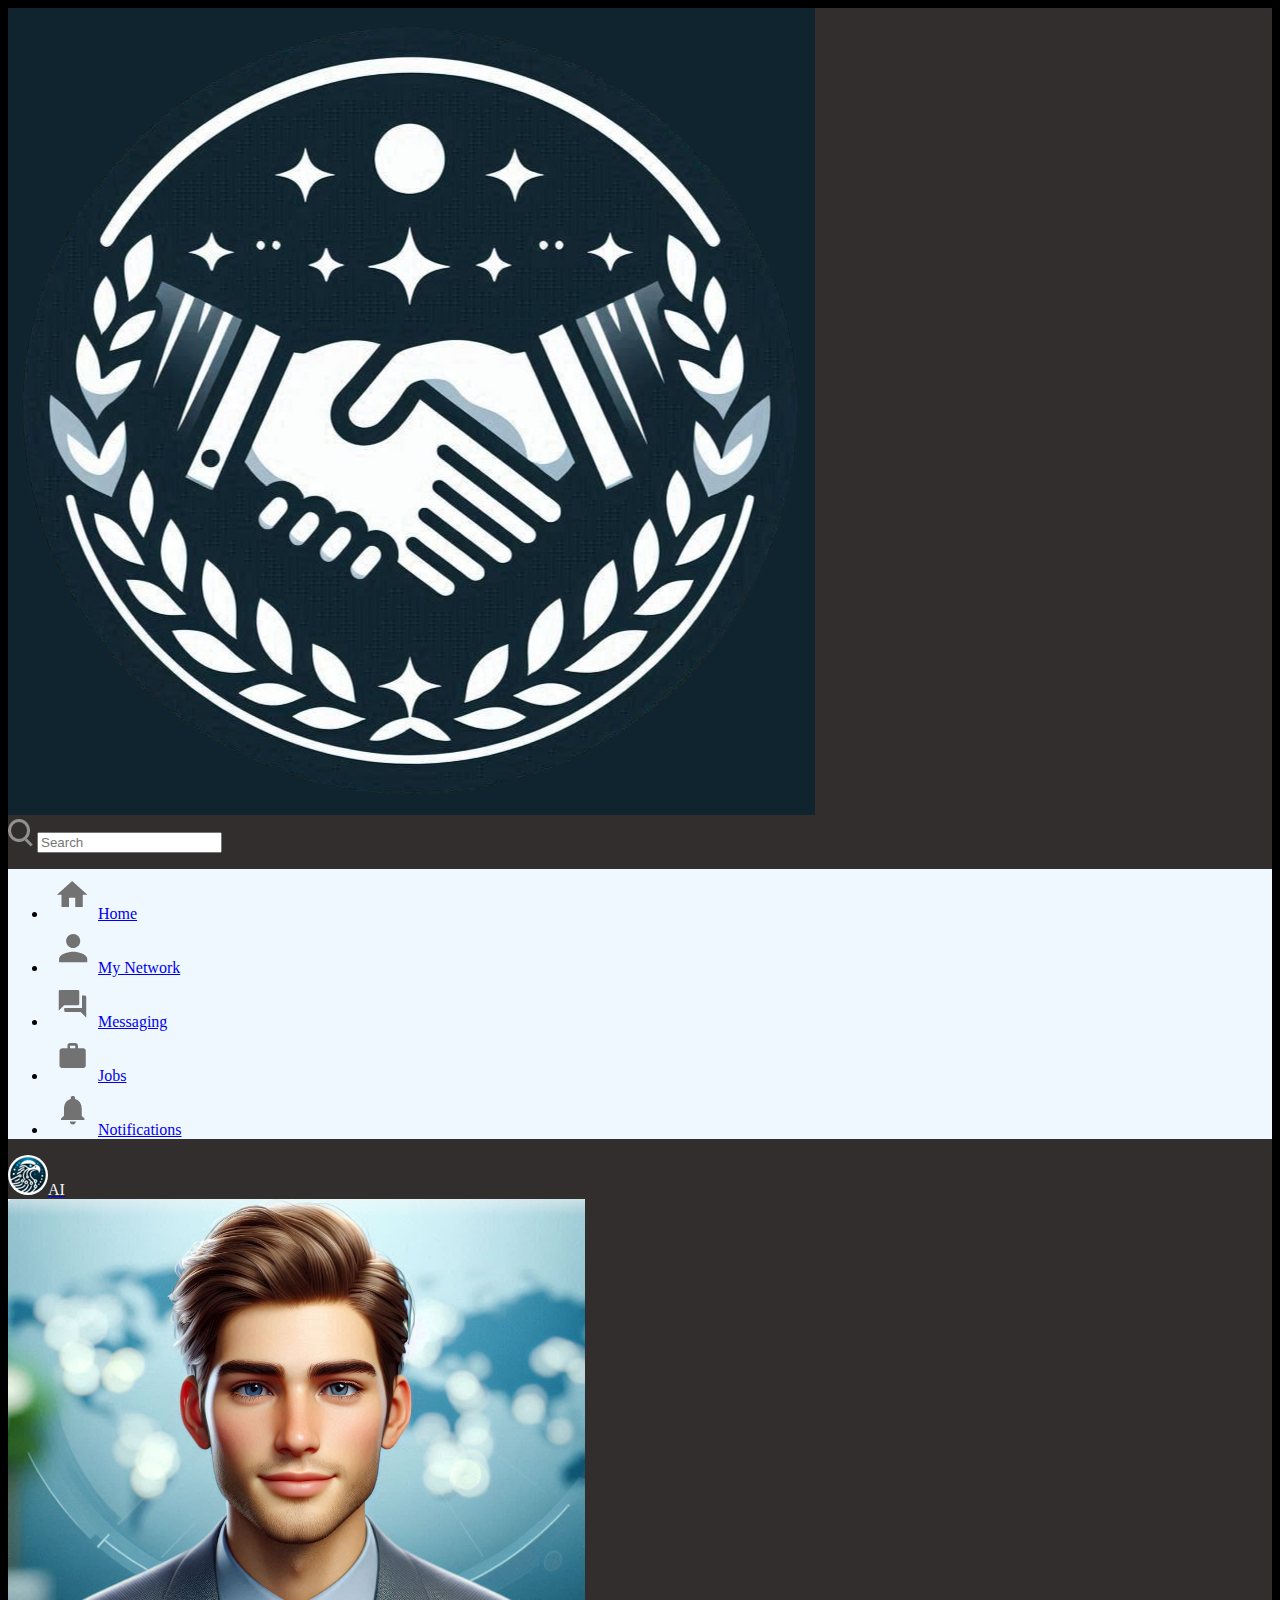
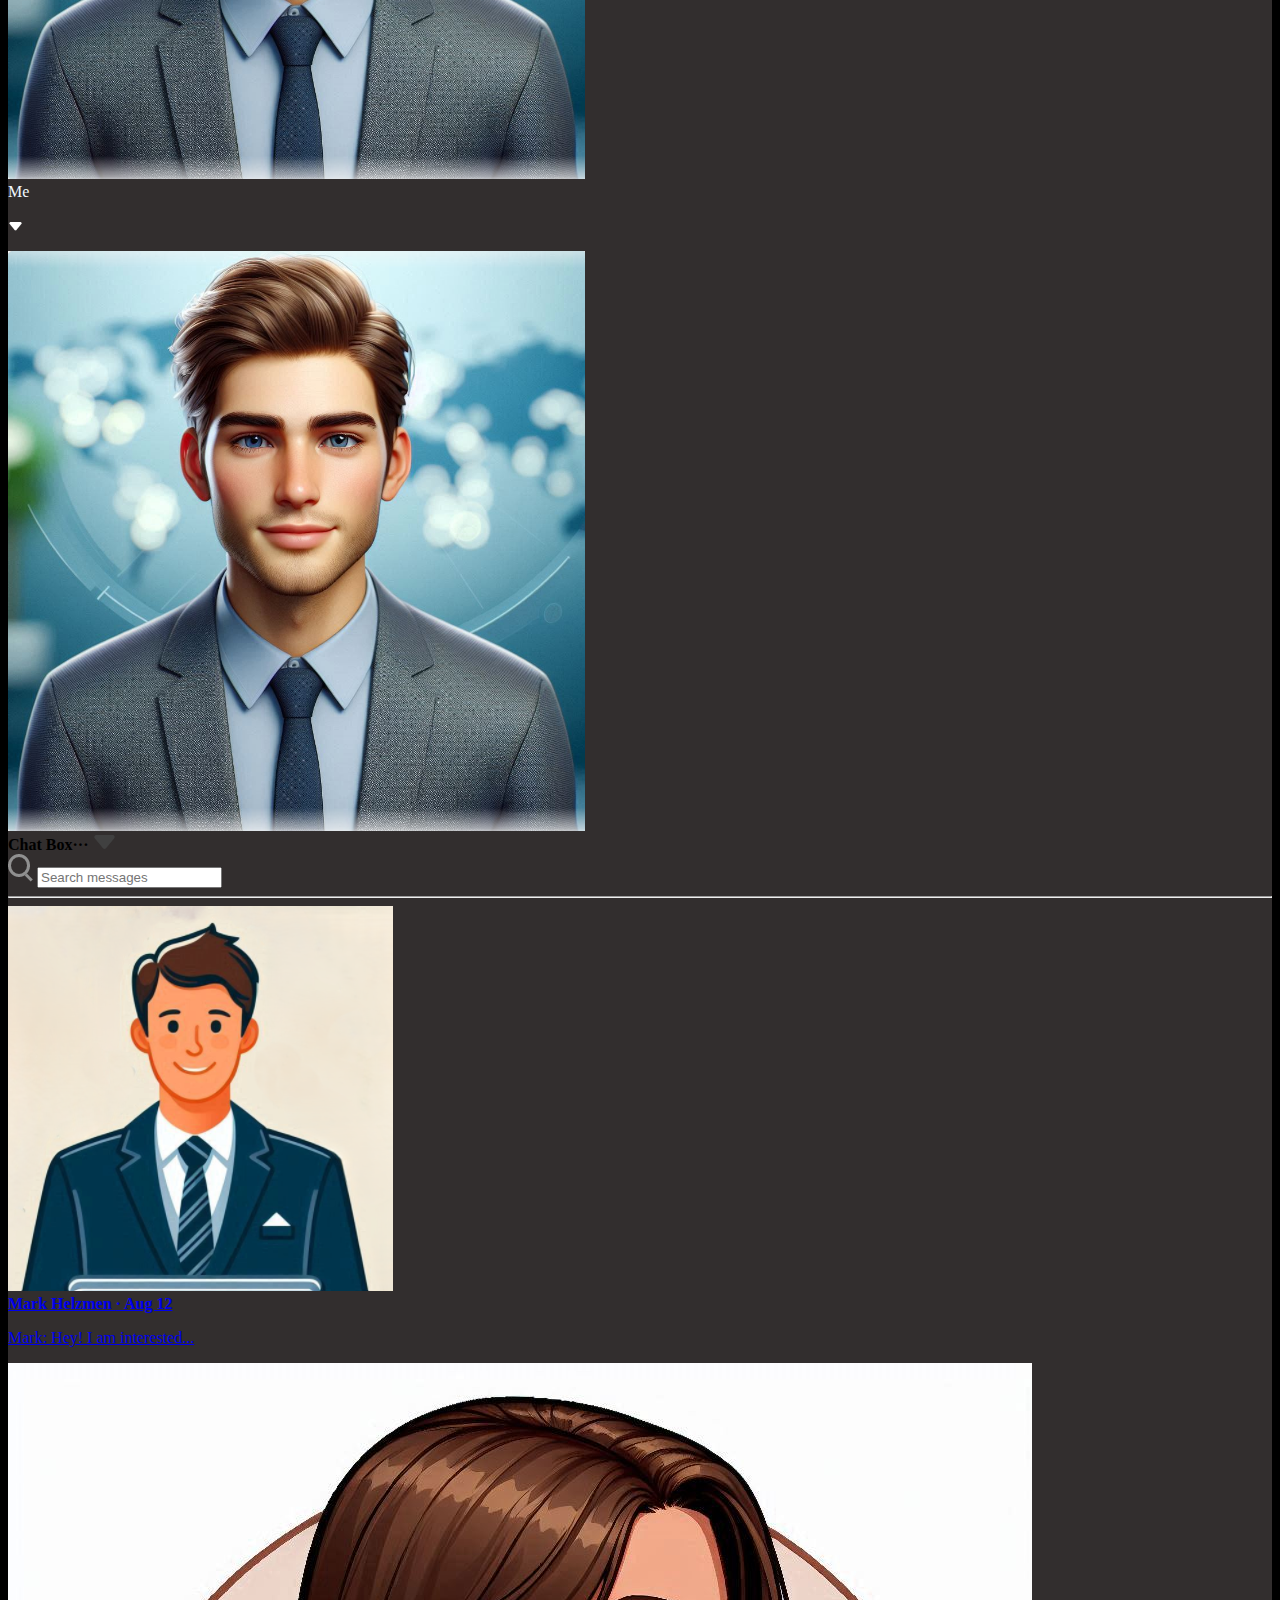
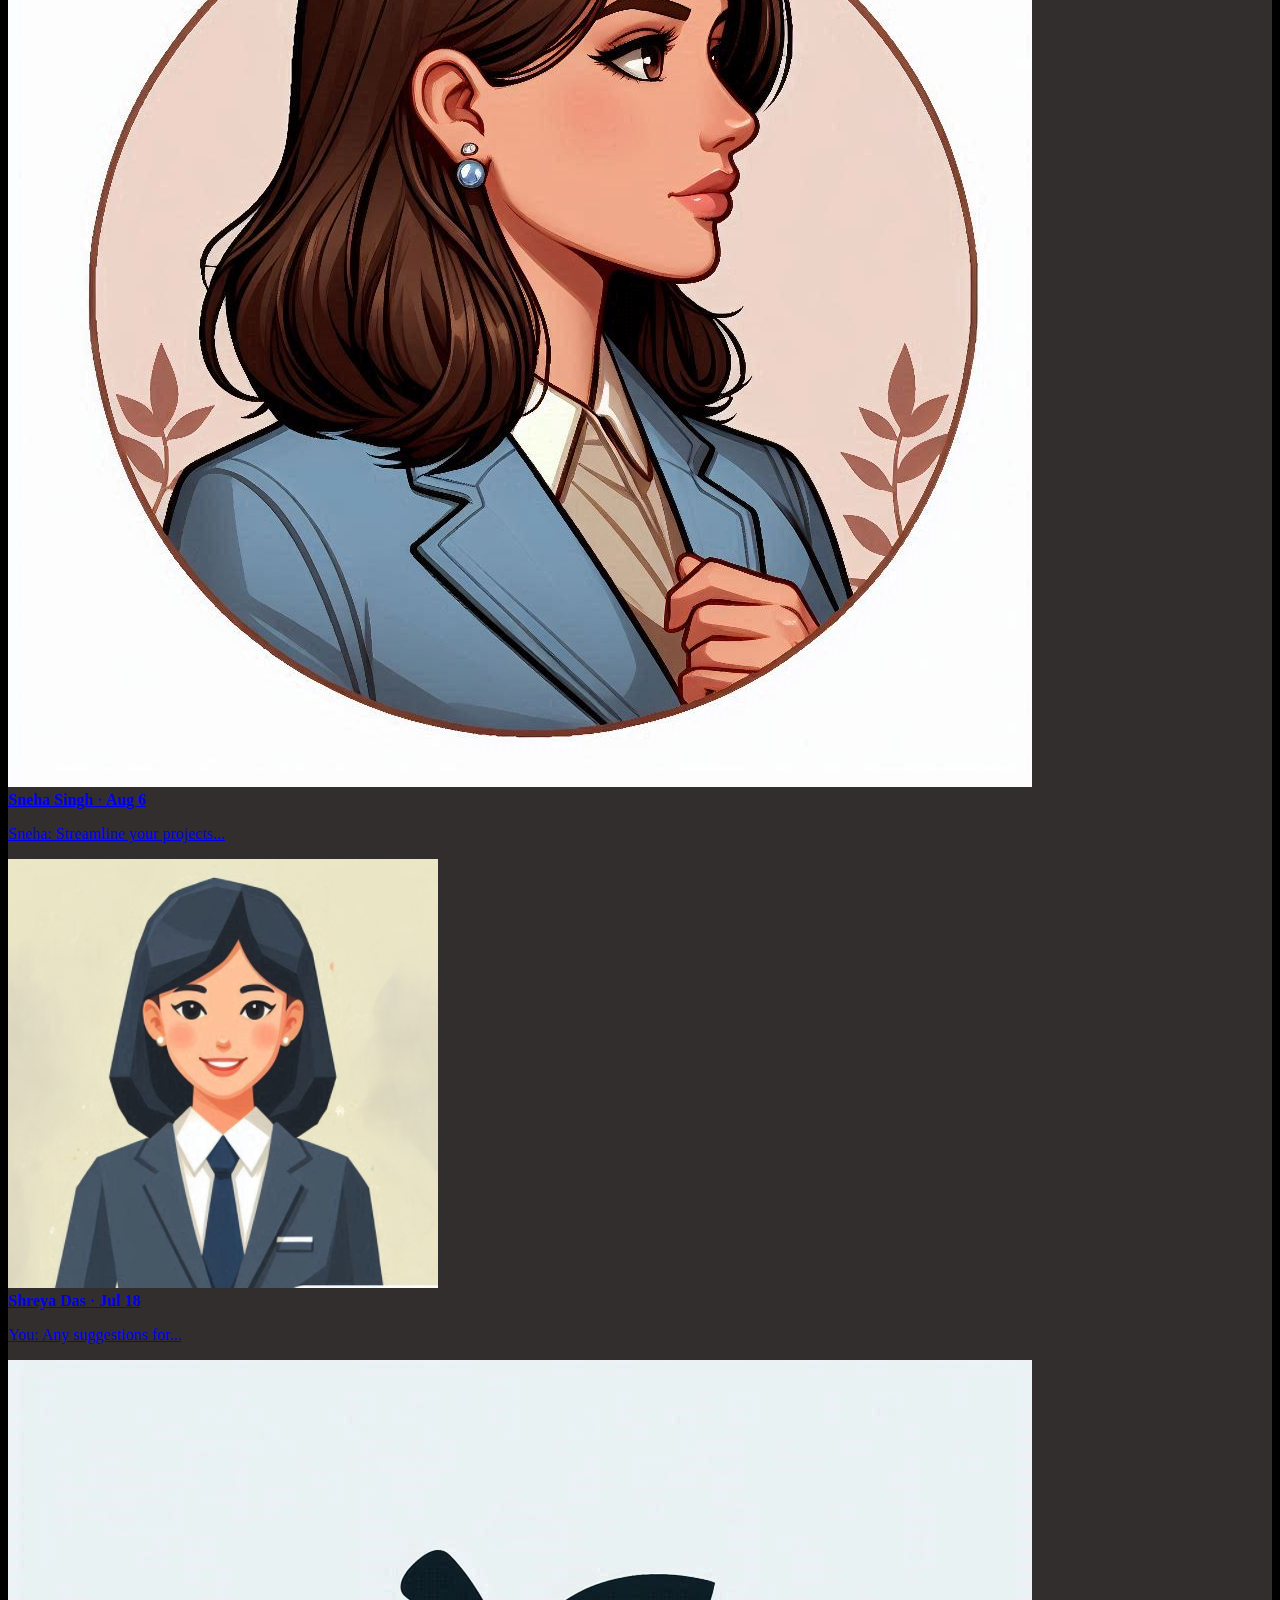
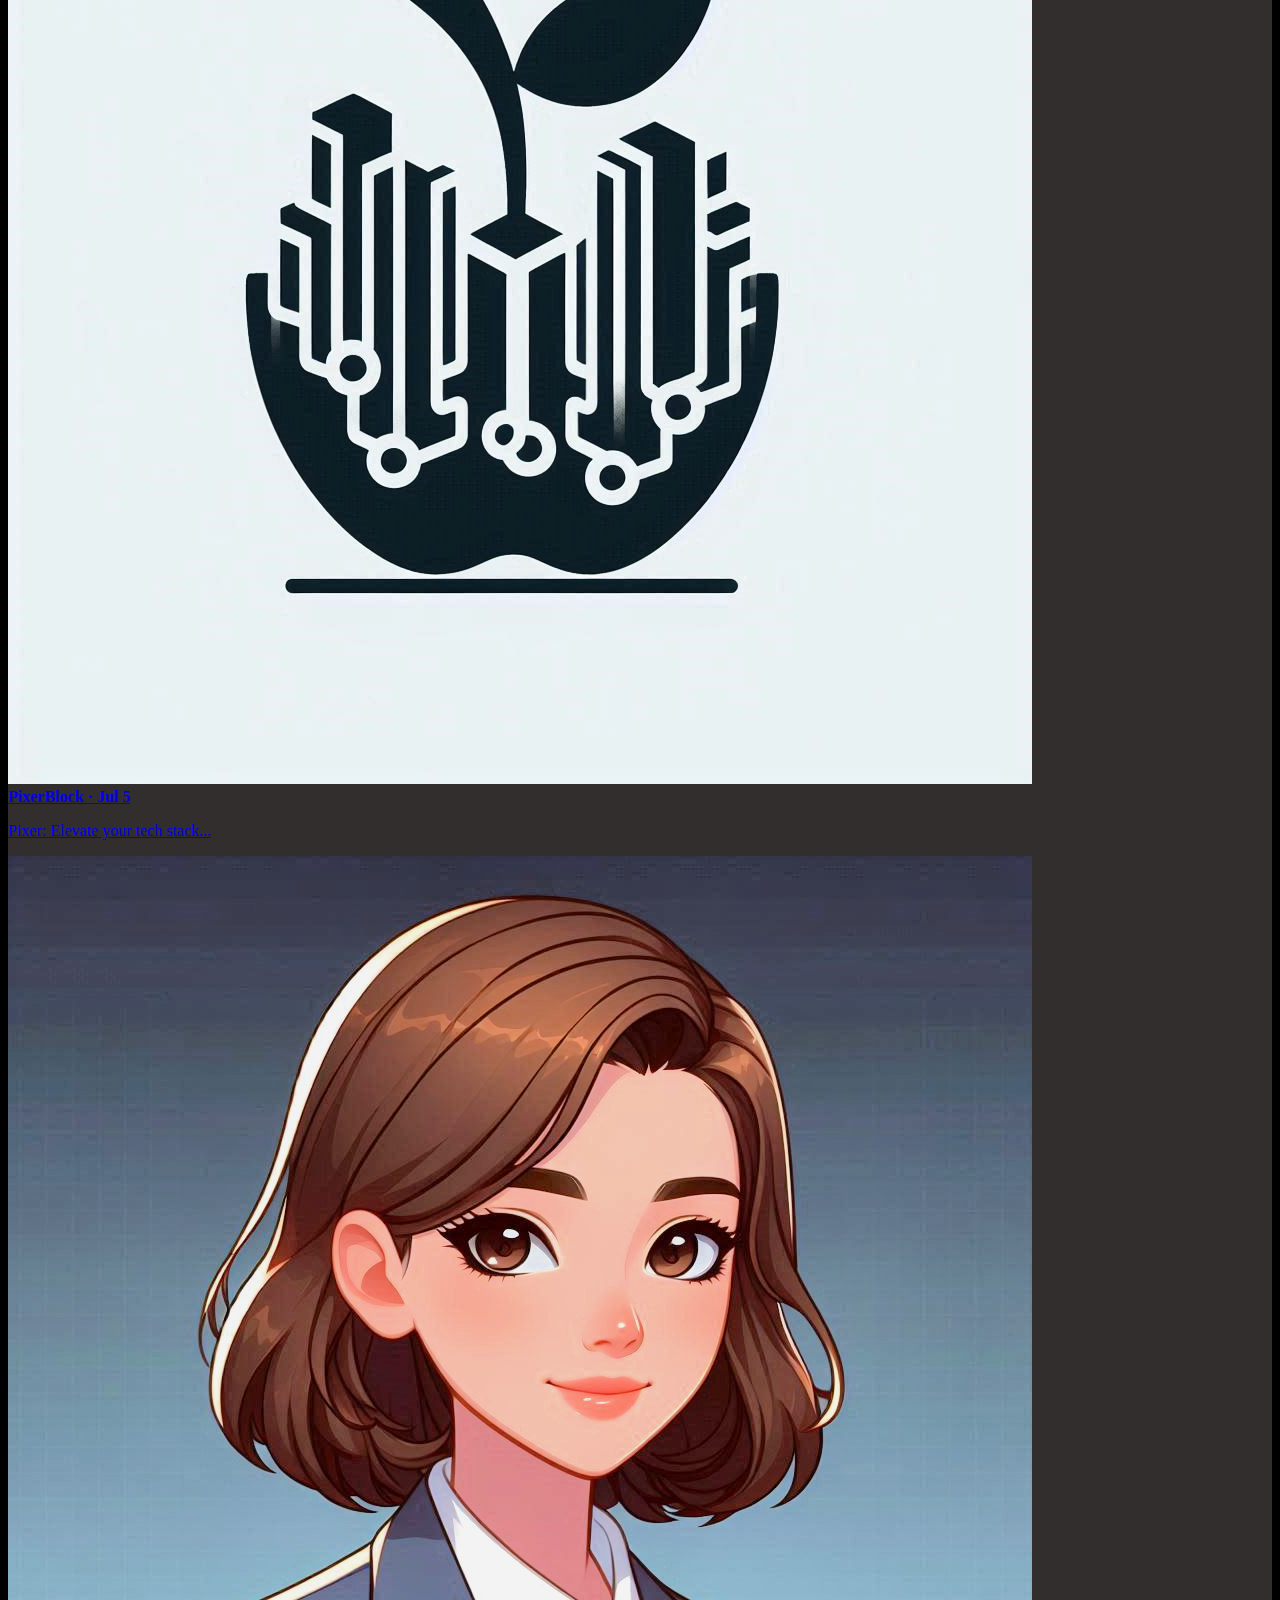
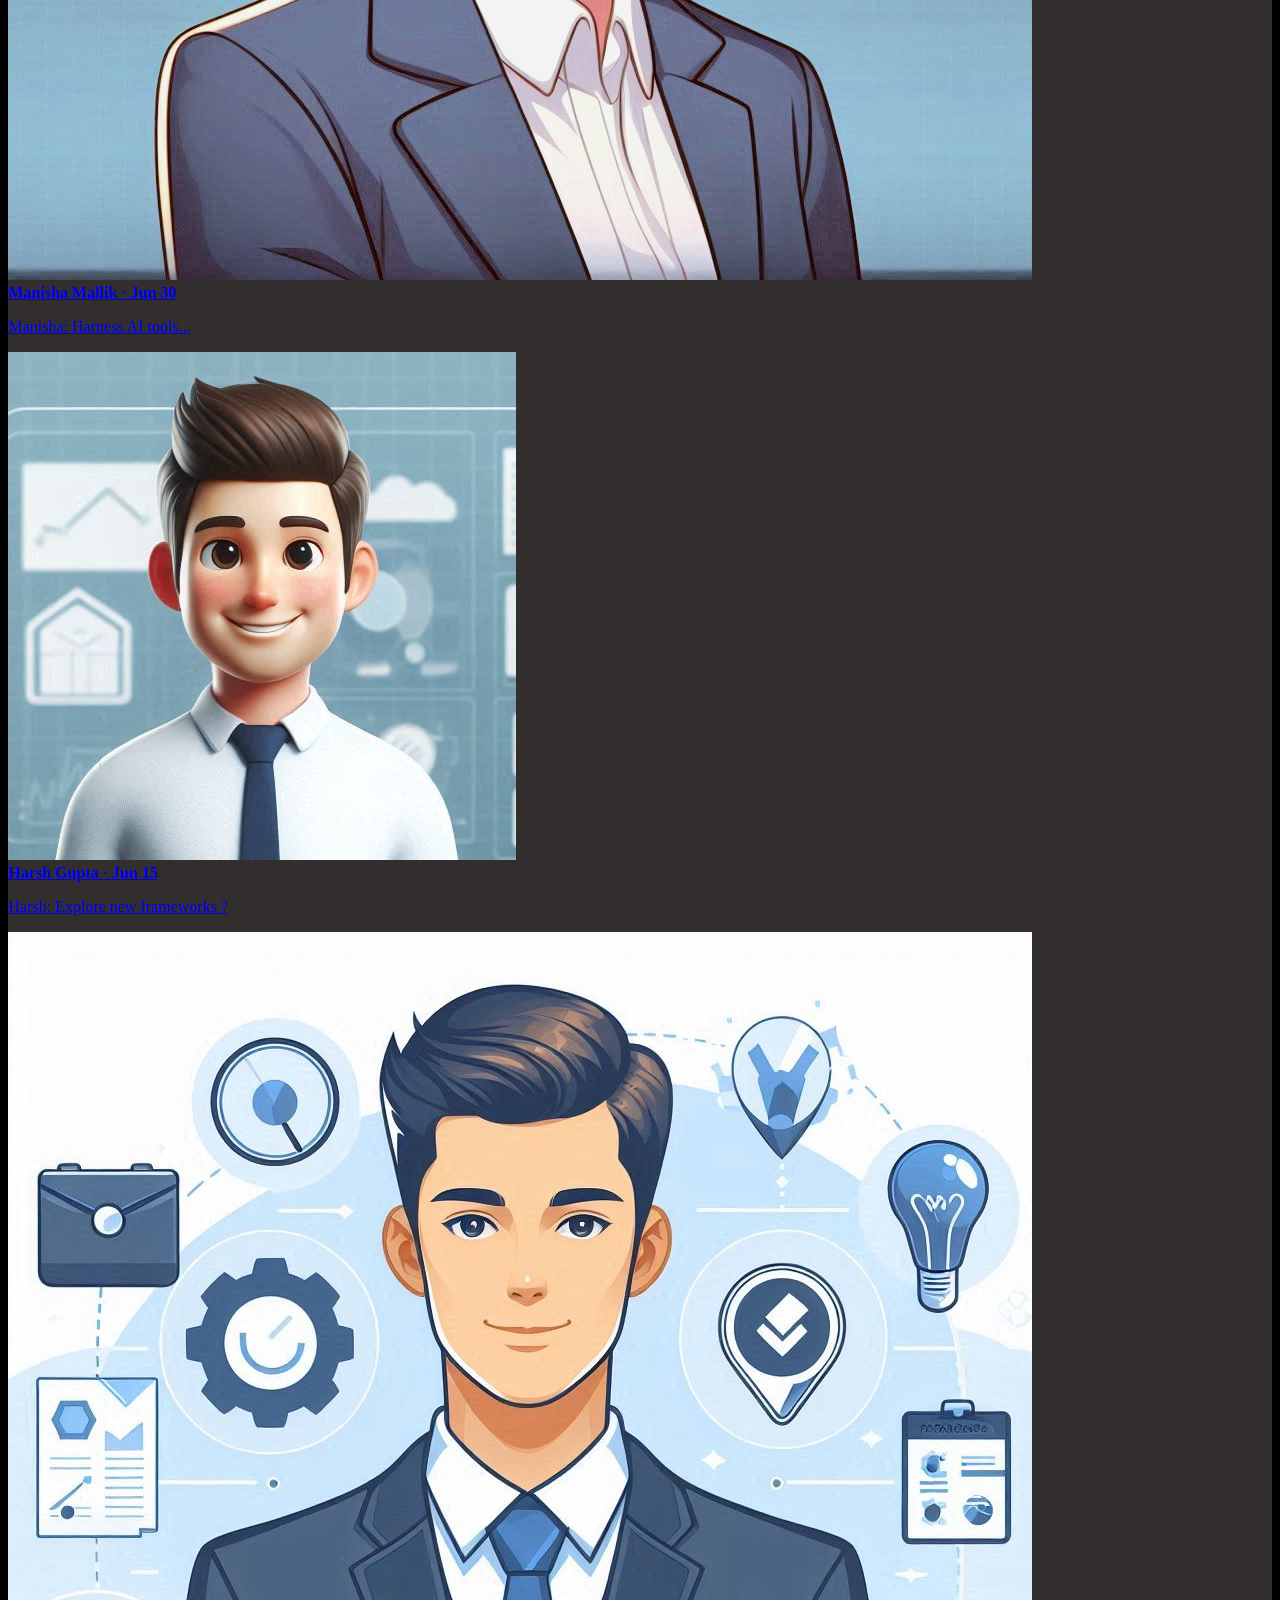
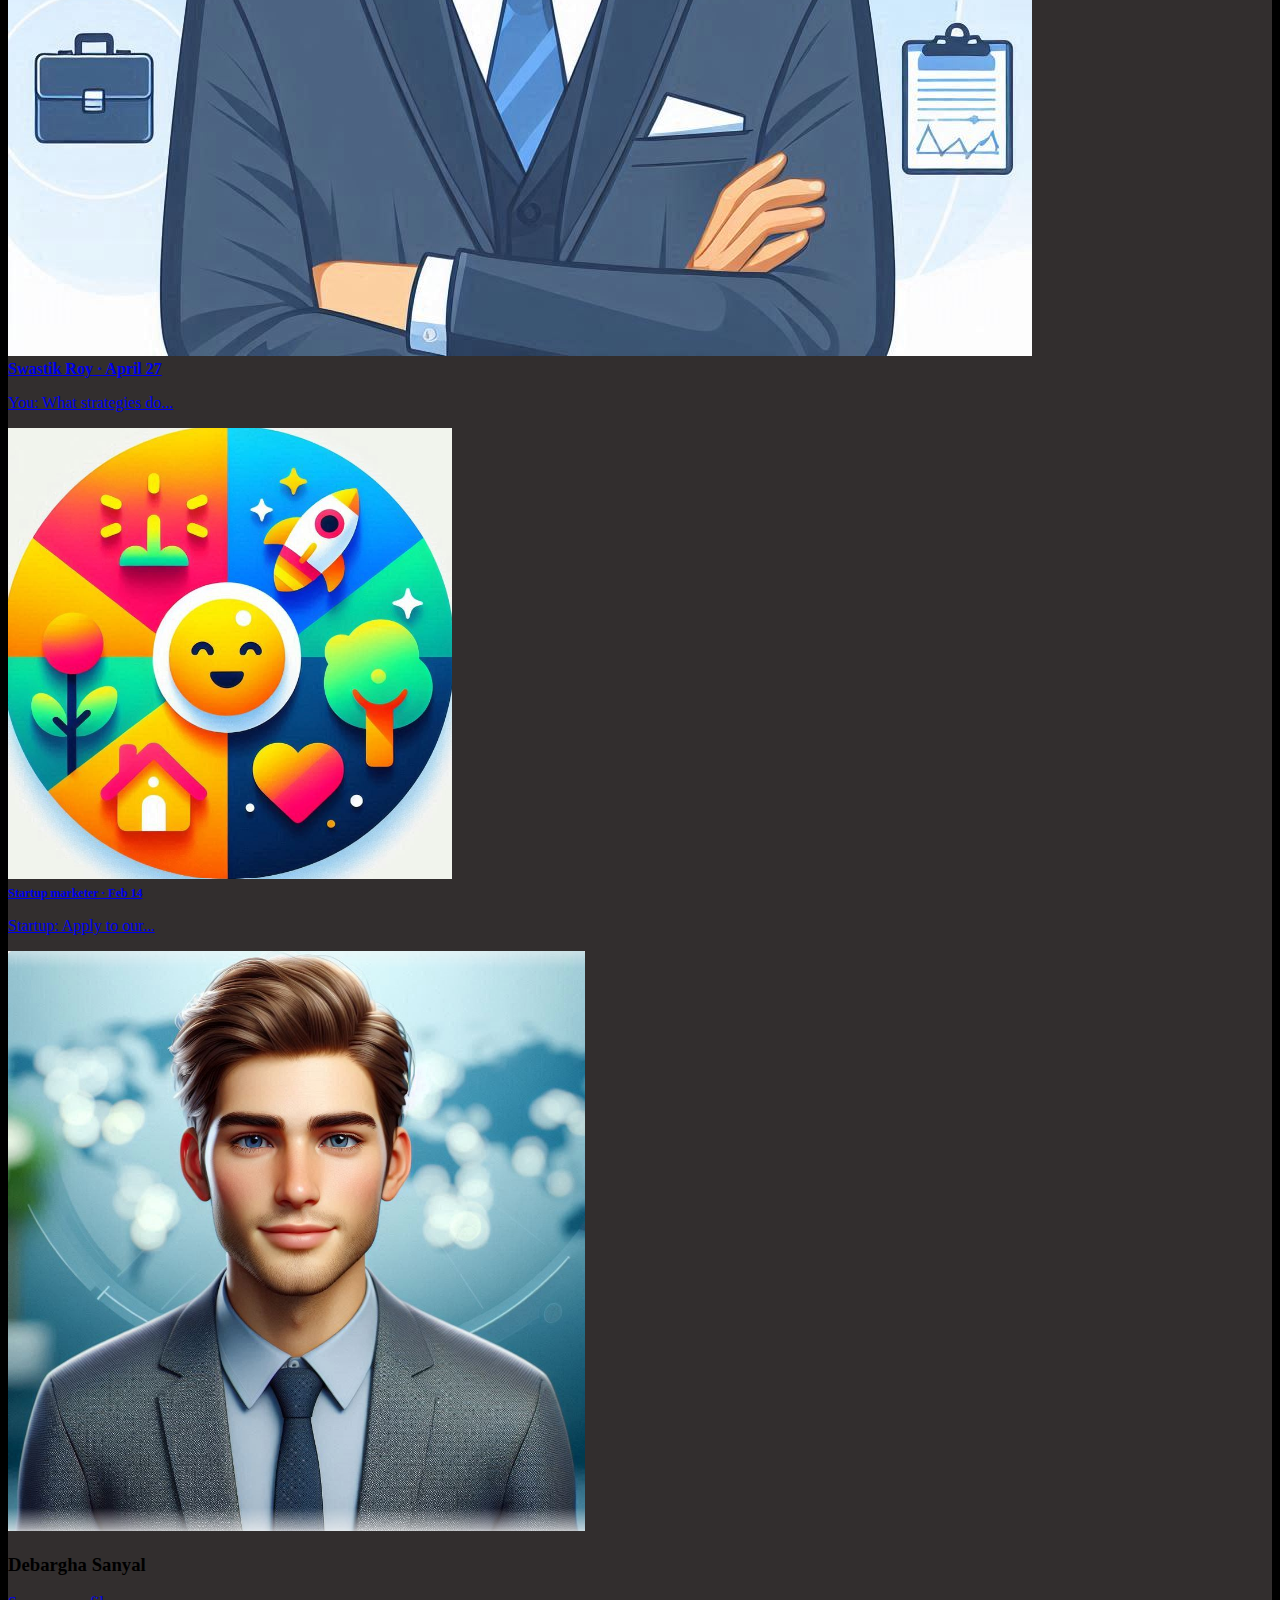
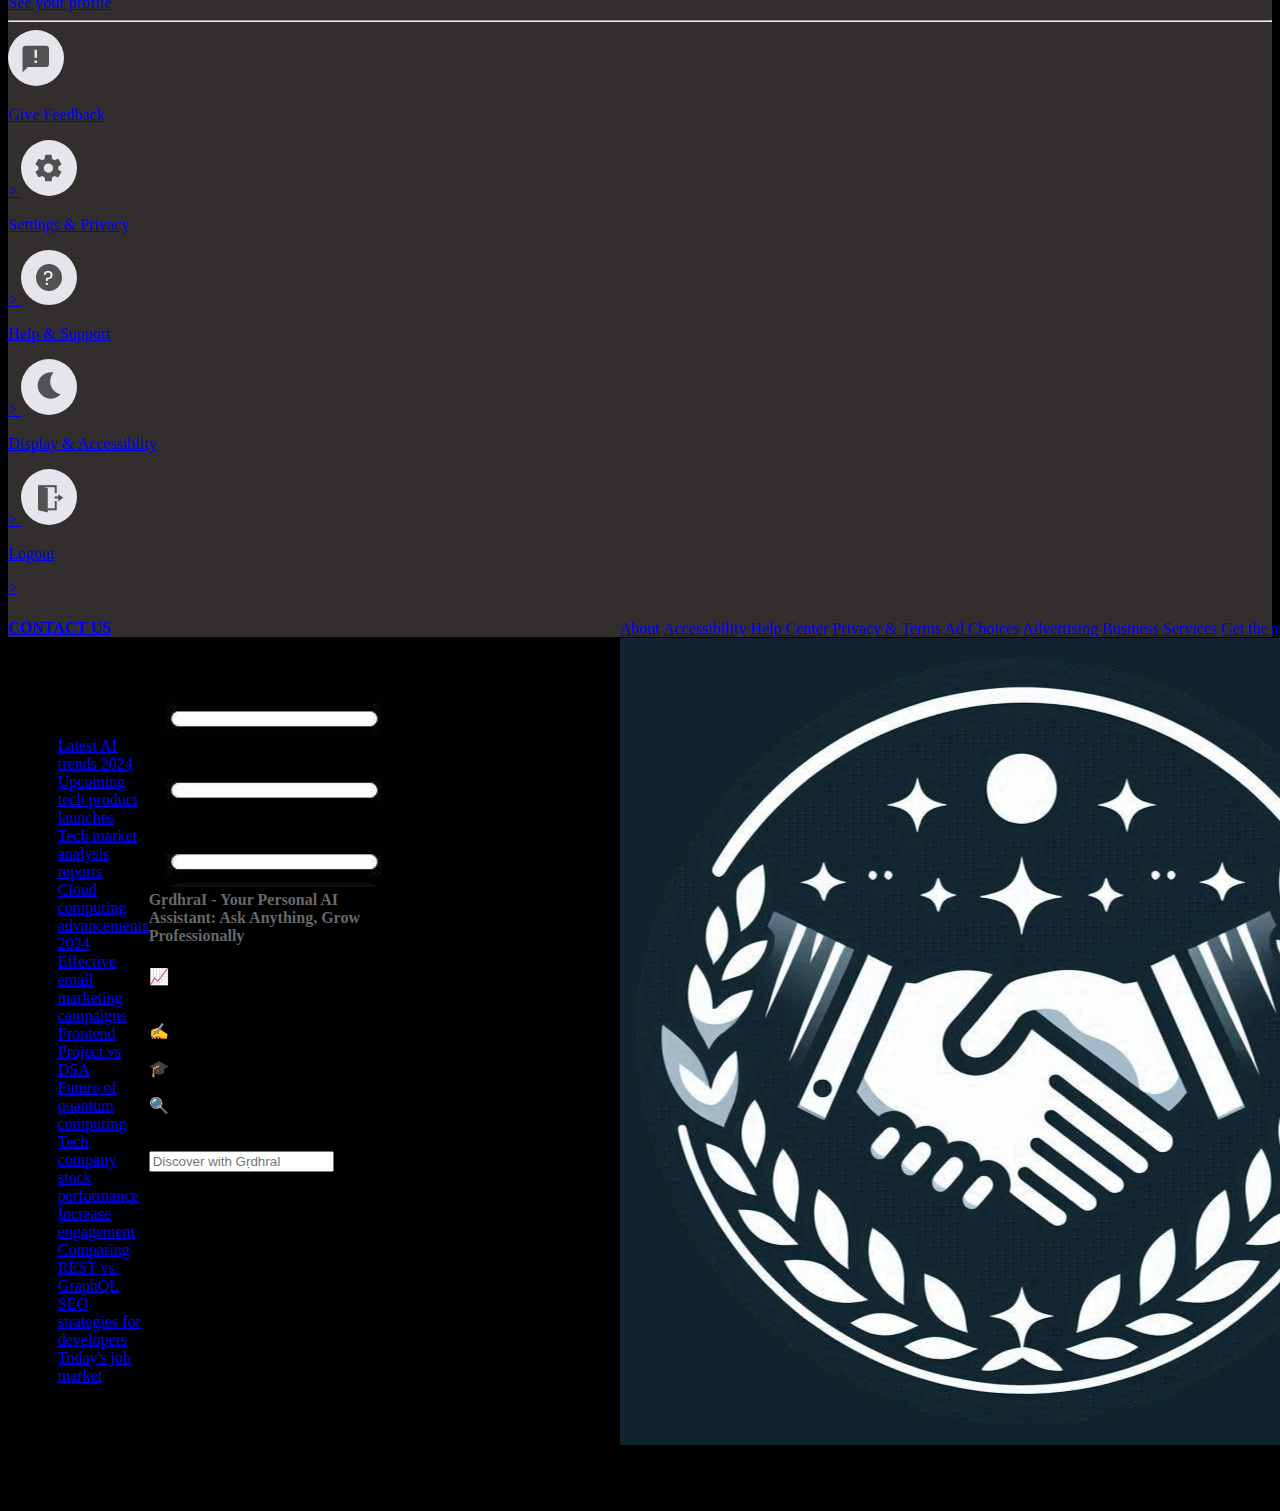
==== Ai-bot.html @ e88743d2 "added ai-bot" ====
<!DOCTYPE html>
<html lang="en">

<head>
    <meta charset="UTF-8">
    <meta name="viewport" content="width=device-width, initial-scale=1.0">
    <title>Ai</title>
    <link rel="stylesheet" href="style.css">
</head>

<body style="background-color: rgb(0, 0, 0);height: 90vh;">

    <nav class="navbar" style="background-color:rgb(50, 46, 46);">
        <div class="navbar_left">
            <a href="index.html" class="logo"><img src="images/logo.png"></a>

            <div class="search_box">
                <img src="images/search.png">
                <input type="text" placeholder="Search">
            </div>

        </div>
        <div class="navbar_center" style="background-color: aliceblue;">
            <ul>
                <li><a href="index.html" class="active_link"><img src="images/home.png"><span>Home</span></a></li>
                <li><a href="Network.html"><img src="images/network.png"><span>My Network</span></a></li>
                <li><a href="#"><img src="images/message.png" class="Message_drop" onclick="togglemsg()"><span class="Message_drop"
                            onclick="togglemsg()">Messaging</span></a></li>
                <li><a href="jobs.html"><img src="images/jobs.png"><span>Jobs</span></a></li>
                <li><a href="notifications.html"><img src="images/notification.png"><span>Notifications</span></a></li>
            </ul>
        </div>
        <div class="navbar_middle">
            <div class="n_middle">
                <a href="Ai-bot.html"><img src="images/ai-bot.png" style="border-radius: 50%;"><span style="color: aliceblue;">AI</span></a>
            </div>
        </div>
        <div class="navbar_right">
            <div class="online">
                <img src="images/user-1.png" class="nav-profile-img" onclick="togglemenu()" >
            </div>
            <div class="me" onclick="togglemenu()" style="color: aliceblue;">Me
                <p><img src="images/down-arrow.png" width="15px" style="filter: brightness(500%);"></p>
            </div>
        </div>

        <!-- ------------------- msg-drop -----------------------------  -->

        <div class="profile-msg-wrap" id="drop_down_msg">
            <div class="profile-msg">
                <div class="user-msg">
                    <img src="images/user-1.png">
                    <div>
                        <b>Chat Box<span>&middot;&middot;&middot; <img src="images/down-arrow.png" class="Message_drop"
                                    onclick="togglemsg()"></span></b>
                    </div>
                </div>
                <div class="search_box">
                    <img src="images/search.png">
                    <input type="text" placeholder="Search messages">
                </div>
                <hr>
                <a href="#" class="profile-msg-link">
                    <img src="images/user-2.png">
                    <div>
                        <b>Mark Helzmen <span>&middot; Aug 12</span></b>
                        <p>Mark: Hey! I am interested...</p>
                    </div>
                </a>
                <a href="#" class="profile-msg-link">
                    <img src="images/user-x.png">
                    <div>
                        <b>Sneha Singh <span>&middot; Aug 6</span></b>
                        <p>Sneha: Streamline your projects...</p>
                    </div>
                </a>
                <a href="#" class="profile-msg-link">
                    <img src="images/user-3.png">
                    <div>
                        <b>Shreya Das <span>&middot; Jul 18</span></b>
                        <p>You: Any suggestions for...</p>
                    </div>
                </a>
                <a href="#" class="profile-msg-link">
                    <img src="images/company-logo1.png">
                    <div>
                        <b>PixerBlock <span>&middot; Jul 5</span></b>
                        <p>Pixer: Elevate your tech stack...</p>
                    </div>
                </a>
                <a href="#" class="profile-msg-link">
                    <img src="images/user-4.png">
                    <div>
                        <b>Manisha Mallik <span>&middot; Jun 30</span></b>
                        <p>Manisha: Harness AI tools...</p>
                    </div>
                </a>
                <a href="#" class="profile-msg-link">
                    <img src="images/user-z.png">
                    <div>
                        <b>Harsh Gupta <span>&middot; Jun 15</span></b>
                        <p>Harsh: Explore new frameworks ?</p>
                    </div>
                </a>
                <a href="#" class="profile-msg-link">
                    <img src="images/user-y.png">
                    <div>
                        <b>Swastik Roy <span>&middot; April 27</span></b>
                        <p>You: What strategies do...</p>
                    </div>
                </a>
                <a href="#" class="profile-msg-link">
                    <img src="images/mi-logo.png">
                    <div>
                        <b style="font-size: 12px;">Startup marketer <span>&middot; Feb 14</span></b>
                        <p>Startup: Apply to our...</p>
                    </div>
                </a>
        
        
            </div>
        </div>

        <!-- ----------------profile drop down menu---------------- -->
        <div class="profile-menu-wrap" id="profilemenu">
            <div class="profile-menu">
                <div class="user-info">
                    <img src="images/user-1.png">
                    <div>
                        <h3>Debargha Sanyal</h3>
                        <a href="My-profile.html">See your profile</a>
                    </div>
                </div>
                <hr>
                <a href="#" class="profile-menu-link">
                    <img src="images/feedback.png">
                    <p>Give Feedback</p>
                    <span>></span>
                </a>
                <a href="#" class="profile-menu-link">
                    <img src="images/setting.png">
                    <p>Settings & Privacy</p>
                    <span>></span>
                </a>
                <a href="#" class="profile-menu-link">
                    <img src="images/help.png">
                    <p>Help & Support</p>
                    <span>></span>
                </a>
                <a href="#" class="profile-menu-link">
                    <img src="images/display.png">
                    <p>Display & Accessiblity</p>
                    <span>></span>
                </a>
                <a href="#" class="profile-menu-link">
                    <img src="images/logout.png">
                    <p>Logout</p>
                    <span>></span>
                </a>
                <a href="Contact_us.html" class="profile-menu-link-contact">
                    <h4>CONTACT US</h4>
                </a>
                
            </div>
        </div>


    </nav>

    <!--  -------------- navbar close --------------- -->

    <div class="container" style="display: flex; padding: 12px 10px;">
        <aside class="sidebar-ai" id="historyActivity">
            <div class="sidebar">
                <h2>GṛdhraI <span onclick="togglehistory()">X</span></h2>
                <ol>
                    <li><a href="#">Latest AI trends 2024</a></li>
                    <li><a href="#">Upcoming tech product launches</a></li>
                    <li><a href="#">Tech market analysis reports</a></li>
                    <li><a href="#">Cloud computing advancements 2024</a></li>
                    <li><a href="#">Effective email marketing campaigns</a></li>
                    <li><a href="#">Frontend Project vs DSA</a></li>
                    <li><a href="#">Future of quantum computing</a></li>
                    <li><a href="#">Tech company stock performance</a></li>
                    <li><a href="#">Increase engagement</a></li>
                    <li><a href="#">Comparing REST vs. GraphQL</a></li>
                    <li><a href="#">SEO strategies for developers</a></li>
                    <li><a href="#">Today's job market</a></li>
                </ol>
            </div>
            <p>Try Premium</p>
        </aside>
        <main class="main-content-ai">
            <h4 style="color: rgb(103, 104, 105);" onclick="togglehistory()"><img src="images/3dot.png">GṛdhraI - Your Personal AI Assistant: Ask Anything, Grow Professionally</h4>
            <div class="card-container">
                <div class="card">
                    <div class="card-icon">📈</div>
                    <div class="card-title">How networking helps you grow and connect efficiently</div>
                </div>
                <div class="card">
                    <div class="card-icon">✍️</div>
                    <div class="card-title">How to increase post impressions</div>
                </div>
                <div class="card">
                    <div class="card-icon">🎓</div>
                    <div class="card-title">Best technologies to learn in 2024</div>
                </div>
                <div class="card">
                    <div class="card-icon">🔍</div>
                    <div class="card-title">Key skills needed in today's job market</div>
                </div>
            </div>
            <footer class="footer">
                <input type="text" class="message-input" placeholder="Discover with GṛdhraI">
            </footer>
        </main>
        <div class="sidebar-useful-links" style="margin-left: 18%; order: 2; margin-top: -50px;">
            <a href="#">About</a>
            <a href="#">Accessibility</a>
            <a href="#">Help Center</a>
            <a href="#">Privacy & Terms</a>
            <a href="#">Ad Choices</a>
            <a href="#">Advertising</a>
            <a href="#">Business Services</a>
            <a href="#">Get the app</a>
            <a href="#">More</a>
        
            <div class="copyright">
                <img src="images/logo.png">
                <p>RecruNest Corporation &#169; 2024 | All rights reserved !</p>
            </div>
        </div>
    </div>

    <script src="script.js"></script>
</body>

</html>
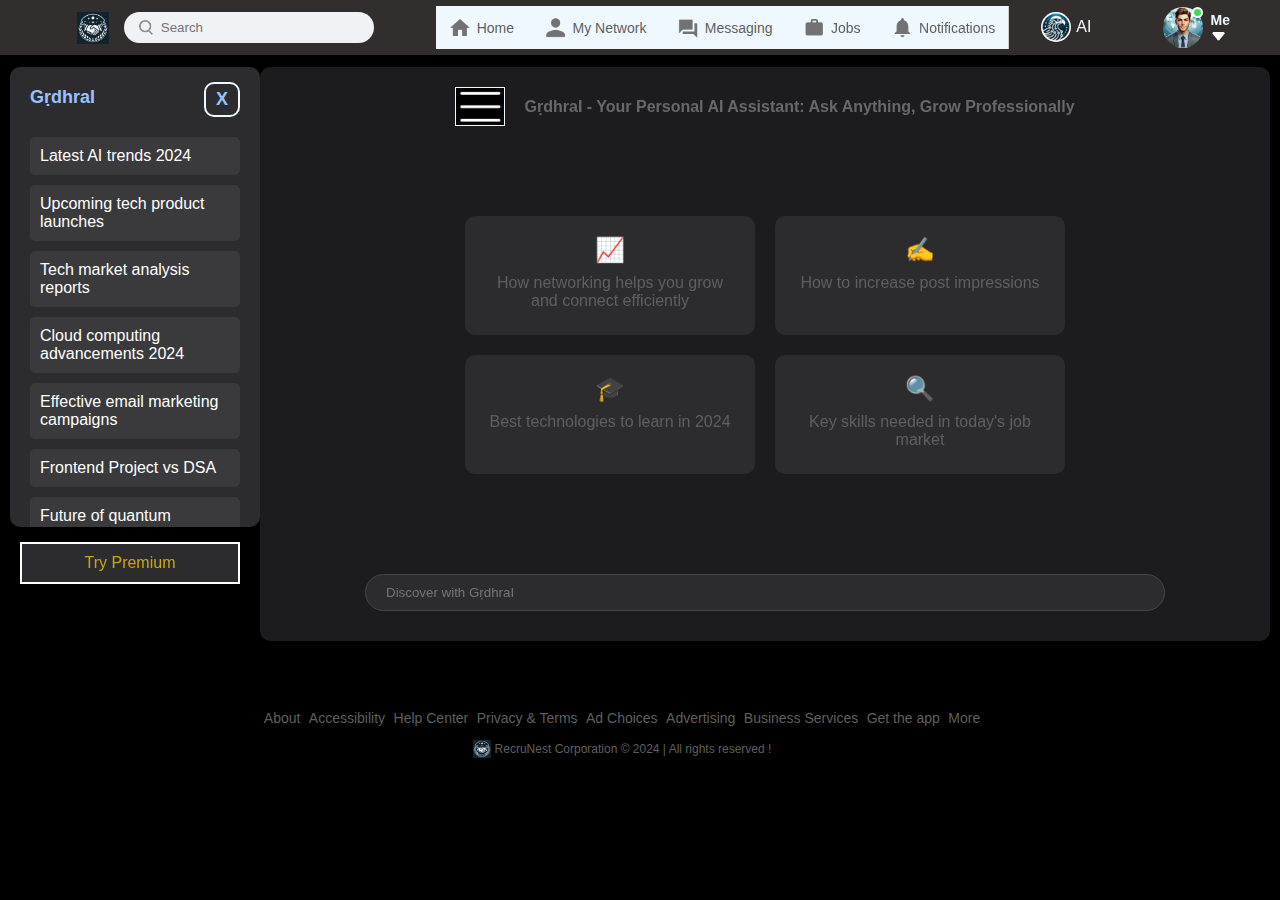
==== commit c85bebfb: "Update Ai-bot.html" ====
--- a/Ai-bot.html
+++ b/Ai-bot.html
@@ -4,7 +4,8 @@
 <head>
     <meta charset="UTF-8">
     <meta name="viewport" content="width=device-width, initial-scale=1.0">
-    <title>Ai</title>
+    <title>AI | RecruNest</title>
+    <link rel="icon" href="images/logo.png">
     <link rel="stylesheet" href="style.css">
 </head>
 
@@ -235,4 +236,4 @@
     <script src="script.js"></script>
 </body>
 
-</html>+</html>
--- a/style.css
+++ b/style.css
@@ -0,0 +1,2801 @@
+* {
+    margin: 0;
+    padding: 0;
+    font-family: 'poppins', sans-serif;
+    box-sizing: border-box;
+}
+
+body {
+    background: #f0f2f5;
+    color: #5f5f5f;
+}
+
+a {
+    text-decoration: none;
+    color: #5f5f5f;
+}
+
+.navbar {
+    display: flex;
+    align-items: center;
+    justify-content: space-between;
+    background: #fff;
+    padding: 6px 6%;
+    position: sticky;
+    top: 0;
+    z-index: 100;
+    box-shadow: 0 5px 10px rgba(0, 0, 0, 0.1);
+}
+
+.logo img {
+    width: 32px;
+    margin-right: 15px;
+    display: block;
+}
+
+.n_middle {
+    margin-left: -30px;
+    margin-top: 3px;
+}
+
+.navbar_center {
+    border-right: 1px solid #ccc;
+}
+
+.navbar_center ul li {
+    display: inline-block;
+    list-style: none;
+}
+
+.navbar_center ul li a {
+    display: flex;
+    align-items: center;
+    font-size: 14px;
+    margin: 5px 8px;
+    padding-right: 5px;
+    position: relative;
+}
+
+.navbar_center ul li a img {
+    width: 33px;
+}
+
+.navbar_center ul li a img:hover,
+.navbar_center ul li a:hover {
+    filter: contrast(950%);
+    color: #000000;
+}
+
+.navbar_center ul li a::after {
+    content: '';
+    width: 0;
+    height: 2px;
+    background: #045be6;
+    position: absolute;
+    bottom: -15px;
+    transition: 0.3s;
+}
+
+.navbar_center ul li a:hover::after {
+    width: 100%;
+}
+
+.nav-profile-img {
+    width: 40px;
+    border-radius: 50%;
+    display: block;
+    cursor: pointer;
+    position: relative;
+}
+
+.online {
+    position: relative;
+}
+
+.me {
+    position: absolute;
+    top: 50%;
+    right: 50px;
+    transform: translateY(-50%);
+    font-size: 14px;
+    font-weight: bold;
+    color: #222;
+    cursor: pointer;
+}
+
+.online::after {
+    content: '';
+    width: 7px;
+    height: 7px;
+    border: 2px solid #fff;
+    border-radius: 50%;
+    right: 0px;
+    top: 0px;
+    background: #41db51;
+    position: absolute;
+}
+
+.search_box {
+    background-color: #f0f2f5;
+    width: 250px;
+    border-radius: 20px;
+    display: flex;
+    align-items: center;
+    padding: 0 15px;
+}
+
+.search_box img {
+    width: 14px;
+}
+
+.search_box input {
+    width: 100%;
+    background: transparent;
+    padding: 8px;
+    outline: none;
+    border: none;
+}
+
+.navbar_left {
+    display: flex;
+    align-items: center;
+}
+
+/*-------------profile drop down menu----------------*/
+.profile-menu-wrap {
+    position: absolute;
+    top: 100%;
+    right: 5%;
+    width: 280px;
+    max-height: 0;
+    overflow: hidden;
+    transition: 0.5s;
+}
+
+.profile-menu-wrap.open-menu-js {
+    max-height: 400px;
+}
+
+.profile-menu {
+    background: #222;
+    color: #fff;
+    padding: 20px;
+    margin: 10px;
+}
+
+.user-info {
+    display: flex;
+    align-items: center;
+}
+
+.user-info img {
+    width: 50px;
+    border-radius: 50%;
+    margin-right: 15px;
+}
+
+.user-info h3 {
+    font-weight: 500;
+    margin-bottom: -7px;
+    margin-bottom: 1px;
+}
+
+.user-info a {
+    color: #c9dbf8;
+    font-size: 13px;
+}
+
+.profile-menu hr {
+    border: 0;
+    height: 1px;
+    width: 100%;
+    background: #fff;
+    margin: 15px 0 10px;
+}
+
+.profile-menu-link{
+    display: flex;
+    align-items: center;
+    color: #fff;
+    margin: 12px 0;
+    font-size: 14px;
+}
+
+.profile-menu-link p {
+    width: 100%;
+}
+
+.profile-menu-link img {
+    width: 35px;
+    border-radius: 50%;
+    margin-right: 15px;
+}
+.profile-menu-link-contact{
+    display: flex;
+    align-items: center;
+        margin: 10px 10px;
+        justify-content: center;
+        padding: 10px 10px;
+        border: 2px solid aliceblue;
+        position: relative;
+        z-index: 1;
+}
+.profile-menu-link-contact h4{
+    font-size: 20px;
+    font-weight: 600;
+    color: #000000;
+}
+/* Glow effect */
+.profile-menu-link-contact::before {
+    content: "";
+    background: linear-gradient(45deg,
+            #FF0000, #FF7300, #FFFB00, #48FF00,
+            #00FFD5, #002BFF, #FF00C8, #FF0000);
+    position: absolute;
+    background-size: 600%;
+    z-index: -1;
+        top: -2px;
+        left: -2px;
+        right: -2px;
+        bottom: -2px;
+    filter: blur(6px);
+    animation: glowing 20s linear infinite;
+    transition: opacity 0.3s ease-in-out;
+}
+
+/* Glowing animation */
+@keyframes glowing {
+    50% {
+        background-position: 400% 0;
+    }
+    100% {
+        background-position: 0 0;
+    }
+}
+/* ---------------- msg drop ----------*/
+
+.profile-msg-wrap {
+    position: absolute;
+    bottom: -600px;
+    right: 3%;
+    width: 320px;
+    max-height: 0;
+    overflow: hidden;
+    transition: 0.4s;
+    border-top-left-radius: 10%;
+}
+
+.profile-msg {
+    background: #110b3c;
+    color: #ffffff;
+    padding: 20px;
+    margin: 10px;
+}
+
+.user-msg {
+    display: flex;
+    align-items: center;
+    margin-bottom: 10px;
+}
+
+.user-msg b {
+    font-weight: 500;
+}
+
+.user-msg b span {
+    display: inline-block;
+    margin-left: 72px;
+    cursor: pointer;
+}
+
+.user-msg b span img {
+    width: 20px;
+    filter: brightness(400%);
+    margin-left: 5px;
+}
+
+.user-msg img {
+    width: 30px;
+    border-radius: 50%;
+    margin-right: 15px;
+}
+
+.profile-msg hr {
+    background: #fff;
+    margin-left: -18px;
+    margin-right: -18px;
+    margin-top: 15px;
+}
+
+.profile-msg .search_box {
+    width: 242px;
+    align-items: center;
+    justify-content: center;
+    background-color: #dff895;
+}
+
+.profile-msg-link {
+    display: flex;
+    align-items: center;
+    color: #fff;
+    margin: 12px 0;
+    font-size: 14px;
+    padding-bottom: 8px;
+    border-bottom: 1px solid #777;
+}
+
+.profile-msg-link img {
+    border-radius: 50%;
+    width: 40px;
+    cursor: zoom-in;
+    margin-right: 15px;
+}
+
+.profile-msg-link b {
+    font-size: 14px;
+    font-weight: 500;
+    width: 100%;
+    display: flex;
+    align-items: center;
+    justify-content: space-between;
+}
+.profile-msg-link div {
+    flex-grow: 1;
+    /* Allows the div to take up available space */
+}
+.profile-msg-link b span {
+    font-size: 10px;
+    color: #b2b2b2;
+    white-space: nowrap;
+}
+
+.profile-msg-link p {
+    padding-top: 3px;
+    font-size: 10px;
+    width: 100%;
+    display: flex;
+    color: #b2b2b2;
+    margin: 0;
+}
+
+.profile-msg-wrap.open-msg-js {
+    max-height: 80vh;
+    overflow: auto;
+}
+
+/*-------------navbar end----------------*/
+
+.container {
+    padding: 20px 6%;
+    display: flex;
+    flex-wrap: wrap;
+    justify-content: space-between;
+}
+
+/* ------------------ left-sidebar ---------*/
+.left-sidebar {
+    flex-basis: 25%;
+    align-self: flex-start;
+}
+
+.sidebar-profile-box {
+    background: #fff;
+    border-radius: 10px;
+    border: 1px solid #ccc;
+}
+
+.sidebar-profile-info {
+    padding: 0 25px;
+}
+
+.sidebar-profile-info img {
+    width: 90px;
+    border-radius: 50%;
+    background: #fff;
+    padding: 4px;
+    margin-top: -45px;
+    margin-left: 30%;
+}
+
+.sidebar-profile-info a {
+    font-size: 20px;
+    font-weight: 600;
+    color: #000000;
+    display: flex;
+    align-items: center;
+    justify-content: center;
+}
+
+.sidebar-profile-info h3 {
+    font-size: 14px;
+    font-weight: 500;
+    color: #423636;
+    text-align: center;
+    padding-top: 5px;
+    margin-bottom: 10px;
+}
+
+.sidebar-profile-info hr {
+    margin: 10px -25px;
+    border-top-width: 0px;
+    color: #b2b2b2;
+}
+
+.sidebar-profile-info ul {
+    list-style: none;
+    margin: 20px 0;
+    /*----- remove bullet -----*/
+}
+
+.sidebar-profile-info ul li {
+    width: 100%;
+    margin: 5px 0;
+    font-size: 13px;
+    color: #423636;
+}
+
+.sidebar-profile-info ul li span {
+    float: right;
+    color: #045be6;
+}
+
+.sidebar-profilelink {
+    display: flex;
+    align-items: center;
+    border-top: 1px solid #ccc;
+}
+
+.sidebar-profilelink a {
+    flex-basis: 50%;
+    display: flex;
+    align-items: center;
+    justify-content: center;
+    padding: 15px 0;
+    font-size: 13px;
+    font-weight: 550;
+    border-left: 1px solid #ccc;
+}
+.sidebar-profilelink a:hover{
+    background-color: #b2b2b2;
+    color: #222;
+}
+.sidebar-profilelink a:first-child {
+    border-left: 0;
+}
+
+.sidebar-profilelink a img {
+    width: 20px;
+    margin-right: 10px;
+}
+
+.sidebar-activity {
+    background: #fff;
+    padding: 5px 25px;
+    margin: 12px 0;
+    border-radius: 10px;
+    border: 1px solid #ccc;
+}
+
+.sidebar-activity h3 {
+    color: #342f2f;
+    font-size: 14px;
+    font-weight: 500;
+    margin: 20px 0 10px;
+}
+
+.sidebar-activity a {
+    display: flex;
+    align-items: center;
+    font-size: 12px;
+    font-weight: 500;
+    color: #5d5c5c;
+    margin: 3px 0;
+}
+
+.sidebar-activity a img {
+    width: 20px;
+    margin-right: 10px;
+}
+
+.discovermore {
+    border-top: 2px solid #ccc;
+    text-align: center;
+    margin-top: 20px;
+    margin-left: -25px;
+    margin-right: -25px;
+}
+
+.discovermore a {
+    font-size: 15px;
+    font-weight: 500;
+    color: #045be6;
+    display: inline-block;
+    margin: 10px 0;
+}
+.discovermore:hover{
+    background-color: #b2b2b2;
+    transition: 0.2s ease;
+}
+
+/* ---------------- right-sidebar -------------*/
+.right-sidebar {
+    flex-basis: 25%;
+    align-self: flex-start;
+    position: sticky;
+    top: 73px;
+}
+
+.sidebar-news {
+    background: #fff;
+    padding: 10px 25px;
+    border-radius: 10px;
+    border: 1px solid #ccc;
+}
+
+.info-icon {
+    width: 15px;
+    float: right;
+    margin-top: 15px;
+}
+
+.sidebar-news h3 {
+    font-size: 24px;
+    font-weight: 600;
+    color: #333;
+    margin: 10px 0 30px;
+}
+
+.sidebar-news a {
+    display: block;
+    color: #342f2f;
+    font-size: 13px;
+    font-weight: 600;
+    margin-top: 10px;
+    margin-bottom: -5px;
+}
+
+.sidebar-news span {
+    font-size: 11px;
+}
+
+.sidebar-news .read-more-link {
+    border-top: 1px solid #ccc;
+    text-align: center;
+    margin-top: 10px;
+    margin-left: -25px;
+    margin-right: -25px;
+    padding-top: 5px;
+}
+
+.read-more-link a {
+    color: #045be6;
+    font-size: 14px;
+    font-weight: 550;
+    margin: 10px 20px;
+}
+
+.sidebar-ad {
+    background-color: #fff;
+    padding: 15px 25px;
+    text-align: center;
+    margin: 12px 0;
+    font-size: 12px;
+    border-radius: 10px;
+    border: 1px solid #9ac1ff;
+}
+
+.sidebar-ad img {
+    width: 70px;
+    border-radius: 50%;
+    margin: 4px;
+}
+
+.sidebar-ad small {
+    float: right;
+    font-weight: 600;
+    font-size: 12px;
+}
+
+.sidebar-ad p {
+    margin-top: 20px;
+    margin-bottom: 10px;
+    color: #333;
+}
+
+.sidebar-ad b {
+    display: block;
+    font-weight: 600;
+    margin-top: 10px;
+    font-size: 13px;
+}
+
+.sidebar-ad a {
+    border-radius: 20px;
+    display: inline-block;
+    padding: 5px 25px;
+    margin: 10px 0;
+    border-style: inset;
+    color: #045be6;
+    font-weight: 500;
+    font-size: 14px;
+}
+.ad-link:hover{
+    background-color: #2675f3;
+    color: #ffffff;
+    border-color: #000000;
+}
+.sidebar-useful-links {
+    padding: 15px 25px;
+    text-align: center;
+}
+
+.sidebar-useful-links a {
+    display: inline-block;
+    font-size: 14px;
+    margin: 4px 2px;
+}
+
+.copyright {
+    display: flex;
+    align-items: center;
+    justify-content: center;
+    font-size: 12px;
+    margin-top: 10px;
+    font-weight: 500;
+}
+
+.copyright img {
+    width: 18px;
+    margin-right: 4px;
+}
+
+/* ---------------- main-content -------------*/
+.main-content {
+    flex-basis: 47%;
+}
+
+.creat_post {
+    background-color: #fff;
+}
+
+.post-input {
+    padding: 20px 25px 10px;
+    display: flex;
+    align-items: flex-start;
+    border: 1px solid #ccc;
+}
+
+.post-input img {
+    width: 50px;
+    border-radius: 50%;
+    margin-right: 10px;
+    margin-top: -5px;
+}
+
+.post-input input {
+    background-color: transparent;
+    width: 400px;
+    font-weight: 550;
+    border-radius: 20px;
+    display: flex;
+    margin-top: 5px;
+    padding: 8px 15px;
+    flex-grow: 1;
+}
+
+.post {
+    display: flex;
+    align-items: flex-start;
+}
+
+.post li {
+    list-style: none;
+    border: 1px solid #ccc;
+    flex-basis: 50%;
+    height: 40px;
+    font-size: 13px;
+    font-weight: 550;
+    display: flex;
+    align-items: center;
+    justify-content: center;
+    cursor: pointer;
+}
+.post li:hover{
+    background-color: #b2b2b2;
+    transition: 0.1s;
+    color: #1c1c1e;
+}
+.post li img {
+    margin-right: 8px;
+    width: 20px;
+}
+
+.sort_by {
+    display: flex;
+    align-items: center;
+    margin: 10px 0;
+}
+
+.sort_by hr {
+    flex: 1;
+    border: 0;
+    height: 1px;
+    background-color: #ccc;
+}
+
+.sort_by p {
+    font-size: 13px;
+    padding-left: 5px;
+}
+
+.sort_by p span {
+    font-weight: 550;
+    color: #000000;
+    cursor: pointer;
+}
+
+.sort_by p span img {
+    width: 12px;
+    margin-left: 3px;
+}
+
+.post_of_user {
+    background-color: #fff;
+    padding: 20px 25px 5px;
+    margin: 5px 0 15px;
+    border-radius: 10px;
+    border: 1px solid #ccc;
+}
+
+.user_post {
+    display: flex;
+    align-items: flex-start;
+    margin-bottom: 20px;
+}
+
+.user_post img {
+    width: 40px;
+    border-radius: 50%;
+    margin-right: 10px;
+    margin-top: 5px;
+    cursor: zoom-in;
+}
+
+.user_post a {
+    font-size: 18px;
+    font-weight: 600;
+    color: #333;
+}
+
+.user_post small {
+    display: block;
+    font-size: 12px;
+    margin-bottom: 2px;
+}
+
+.post_of_user p {
+    font-size: 14px;
+    margin-bottom: 15px;
+}
+
+.post_status {
+    display: flex;
+    flex-wrap: wrap;
+    align-items: center;
+    justify-content: space-between;
+    font-size: 12px;
+    border-bottom: 1px solid #ccc;
+    padding-bottom: 6px;
+}
+
+.post_status div {
+    display: flex;
+    align-items: center;
+}
+.post_status div span{
+    cursor: pointer;
+}
+.post_status img {
+    width: 15px;
+    margin-right: -5px;
+}
+
+.liked_user {
+    margin-left: 10px;
+}
+
+.post_activity {
+    display: flex;
+    align-items: center;
+    justify-content: space-between;
+    padding: 10px 0;
+    font-size: 14px;
+    font-weight: 500;
+}
+
+.post_activity div {
+    display: flex;
+    align-items: center;
+    cursor: pointer;
+}
+.post-activity-link img {
+    width: 18px;
+    margin-right: 8px
+}
+.post-activity-link:hover,
+.post-activity-link img:hover{
+    background-color: #ccc;
+    color: #222;
+}
+
+/*----------------- end of feed -----------------------*/
+
+
+
+.profile-page {
+    flex-basis: 73%;
+}
+
+.profile-sidebar {
+    flex-basis: 25%;
+    top: 73px;
+    align-items: flex-start;
+    position: sticky;
+}
+
+.profile-container {
+    background: white;
+    border-radius: 10px;
+    border: 1px solid #cccc;
+}
+
+.profile-container h1 {
+    font-size: 28px;
+    font-weight: 550;
+}
+
+.profile-container b {
+    font-size: 16px;
+    font-weight: 500;
+}
+
+.profile-container p {
+    font-size: 14px;
+    margin-top: 5px;
+    font-weight: 500;
+    color: #544d4d;
+}
+
+.profile-container p a {
+    color: #045be6;
+    font-size: 14px;
+    font-weight: 550;
+}
+
+.profile-content {
+    padding: 0 4% 10px;
+    color: #222;
+}
+
+.profile-content h1 img {
+    float: right;
+    margin-top: -70px;
+    margin-right: -20px;
+    margin-bottom: 20px;
+}
+
+.profile-content b a {
+    font-size: 18px;
+    color: #222;
+    float: right;
+    padding-right: 50px;
+    padding-left: 10px;
+}
+
+.profile-content b img {
+    float: right;
+    margin-top: -5px;
+}
+
+.profile-pic {
+    width: 150px;
+    border-radius: 50%;
+    margin-top: -75px;
+    padding: 5px;
+    background: #fff;
+    cursor: zoom-in;
+}
+
+.mutual-connection {
+    display: flex;
+    align-items: center;
+    margin: 10px 0;
+}
+
+.mutual-connection img {
+    width: 30px;
+    border-radius: 50%;
+    margin-right: 5px;
+}
+
+.mutual-connection span {
+    color: #554e4e;
+    font-size: 15px;
+}
+
+.overlap-img {
+    margin-left: -15px;
+}
+
+.profile-button {
+    margin: 8px 0;
+    display: inline-flex;
+    margin-top: -1px;
+}
+
+.profile-button a {
+    display: inline-flex;
+    align-items: center;
+    background: #fff;
+    padding: 6px 15px;
+    border-radius: 50px;
+    margin-right: 10px;
+    color: #ffffff;
+    font-weight: 500;
+}
+.profile-button a:hover{
+    background-color: #2675f3;
+    color: aliceblue;
+    border-color: #110b3c;
+}
+.profile-button a img {
+    width: 18px;
+    margin-right: 5px
+}
+
+.profile-button .connects {
+    background: #045be6;
+    color: #fff;
+}
+
+.profile-button .msg {
+    color: #045be6;
+    border-style: groove;
+    border-color: #045be6;
+    border-width: 1.5px;
+}
+
+.profile-button .more {
+    color: #222;
+    border-style: groove;
+    border-width: 1.5px;
+}
+
+.profile-description {
+    background: #fff;
+    padding: 20px 4% 30px;
+    margin: 12px 0;
+    border-radius: 5px;
+    border: 1px solid #cccc;
+}
+.profile-description h2 {
+    color: #333;
+    margin: 10px 0 20px;
+    font-weight: 600;
+}
+
+.see-more-link {
+    display: block;
+    text-align: right;
+    font-size: 15px;
+    color: #464648;
+}
+.post-show-all:hover{
+    background-color: #ccc;
+}
+.profile-description{
+    border-radius: 10px;
+}
+.profile-desc-row {
+    display: flex;
+    align-items: flex-start;
+    margin: 20px 0;
+}
+
+.profile-desc-row img {
+    width: 50px;
+    margin-right: 25px;
+    margin-top: 5px;
+}
+
+.profile-desc-row div {
+    width: 100%;
+}
+
+.profile-desc-row h3 {
+    font-size: 18px;
+    font-weight: 600;
+    color: #333;
+}
+
+.profile-desc-row h1 {
+    display: block;
+    font-weight: 500;
+    font-size: 15px;
+    color: #222;
+}
+
+.profile-desc-row b {
+    margin-top: 2px;
+    display: block;
+    font-weight: 500;
+    font-size: 13px;
+}
+
+.profile-desc-row p {
+    margin-top: 15px;
+}
+
+.experience-link {
+    display: flex;
+    align-items: center;
+    justify-content: center;
+    padding-top: 12px;
+    font-weight: 530;
+    margin-bottom: -24px;
+    color: #333;
+    padding-bottom: 12px;
+}
+
+.experience-link img {
+    width: 20px;
+    margin-left: 8px;
+}
+.experience-link:hover{
+    background-color: #ccc;
+}
+.post_of_user hr {
+    margin: 10px -25px;
+}
+
+.post-show-all {
+    display: flex;
+    align-items: center;
+    justify-content: center;
+    font-weight: 530;
+    margin: 10px 20px;
+}
+
+.post-show-all img {
+    width: 20px;
+    margin-left: 8px;
+}
+
+.skill {
+    display: inline-block;
+    margin: 10px 5px;
+    padding: 6px 18px;
+    border: 1px solid #777;
+    border-radius: 30px;
+    font-size: 12px;
+    font-weight: 500;
+}
+.skill:hover{
+    background-color: #ccc;
+    color: #222;
+}
+.lang {
+    display: inline-block;
+    margin: 10px 5px;
+    padding: 6px 18px;
+    border: 1px solid #777;
+    font-size: 14px;
+    font-weight: 500;
+    background: #e4e6eb;
+}
+.lang:hover{
+    background-color: #9ac1ff;
+    color: #222;
+}
+.profile-footer {
+    padding: 0 6% 30px;
+}
+
+
+/* ----------------- profile-right-sidebar---------*/
+
+.profile-sidebar .sidebar-ad {
+    margin: 0;
+}
+
+.suggessions {
+    background: #fff;
+    padding: 15px 25px;
+    margin: 12px 0;
+    font-size: 12px;
+    border: 1px solid #cccc;
+    border-radius: 10px;
+}
+
+.suggessions h3 {
+    font-size: 16px;
+    font-weight: 600;
+    margin-top: 10px;
+    color: #222;
+}
+
+.sidebar-profile-row {
+    display: flex;
+    align-items: flex-start;
+    margin: 6px 0;
+}
+
+.sidebar-profile-row img {
+    width: 40px;
+    border-radius: 50%;
+    margin-right: 8px;
+    margin-top: 5px;
+}
+
+.sidebar-profile-row h2 {
+    margin-top: 5px;
+    font-weight: 500;
+    font-size: 16px;
+    color: #222;
+    cursor: pointer;
+}
+
+.sidebar-profile-row a {
+    display: inline-block;
+    margin: 10px 0;
+    padding: 5px 25px;
+    border: 2px solid #4c4c4c;
+    border-radius: 30px;
+    font-weight: 500;
+    background: #e8e8e8;
+    color: #222;
+}
+.sidebar-profile-row a:hover{
+    background-color: #2675f3;
+    color: white;
+}
+.sidebar-similar-profiles {
+    display: flex;
+    align-items: flex-start;
+    margin: 6px 0;
+}
+
+.sidebar-similar-profiles img {
+    width: 40px;
+    border-radius: 50%;
+    margin-right: 8px;
+    margin-top: 5px;
+}
+
+.sidebar-similar-profiles h2 {
+    margin-top: 5px;
+    font-weight: 500;
+    font-size: 16px;
+    color: #222;
+    cursor: pointer;
+}
+
+.sidebar-similar-profiles h2 span {
+    font-size: 12px;
+}
+
+.sidebar-similar-profiles a {
+    display: inline-block;
+    margin: 10px 0;
+    padding: 5px 25px;
+    border: 1.5px solid #4c4c4c;
+    border-radius: 30px;
+    font-weight: 550;
+    background: #fff;
+    font-size: 14px;
+}
+.sidebar-similar-profiles a:hover{
+    background-color: #3783fd;
+    color: aliceblue;
+}
+.suggessions .read-more-link {
+    border-top: 1px solid #ccc;
+    text-align: center;
+    margin-top: 10px;
+    margin-left: -25px;
+    margin-right: -25px;
+    margin-bottom: -10px;
+    padding-bottom: 10px;
+}
+
+.suggessions .read-more-link p {
+    color: #333;
+    font-size: 15px;
+    font-weight: 600;
+    margin-top: 10px;
+    cursor: pointer;
+}
+.suggessions .read-more-link:hover{
+    background-color: #ccc;
+}
+
+/* --------------my profile ----------------*/
+
+.profile-container p1 {
+    font-size: 14px;
+    font-weight: 600;
+    color: #045be6;
+    cursor: pointer;
+    margin: 10px 0;
+    display: flex;
+}
+
+.my-profile-description {
+    background: #fff;
+    padding: 20px 4% 30px;
+    margin: 12px 0;
+    border-radius: 10px;
+    border: 1px solid #cccc;
+}
+
+.my-profile-description h2 {
+    color: #333;
+    font-weight: 600;
+}
+
+.my-profile-description b {
+    font-weight: 450;
+    font-size: 14px;
+    align-items: center;
+    display: flex;
+    padding-top: 5px;
+}
+
+.my-profile-description b img {
+    width: 18px;
+    margin-right: 5px;
+}
+
+.suggested-for-you {
+    display: flex;
+    margin-top: 20PX;
+    border: 1px solid #ccc;
+    flex-direction: column;
+}
+
+.suggested-for-you a {
+    display: flex;
+    align-items: center;
+    padding: 20px;
+    font-size: 16px;
+    font-weight: 600;
+
+}
+
+.suggested-for-you a img {
+    margin-right: 20px;
+    width: 45px;
+}
+
+.suggested-for-you p {
+    font-size: 16px;
+    margin-left: 20px;
+    color: #423636;
+}
+
+.add-summary {
+    padding: 20px;
+}
+
+.add-summary a {
+    border: 1px solid #110b3c;
+    justify-content: center;
+}
+
+/*-------------------------resources-------------------*/
+
+.profile-desc-resource {
+    display: flex;
+    align-items: center;
+    margin: 10px 0;
+}
+
+.profile-desc-resource img {
+    width: 50px;
+    margin-right: 25px;
+    margin-top: 5px;
+}
+
+.profile-desc-resource div {
+    width: 100%;
+}
+
+.profile-desc-resource h3 {
+    font-size: 18px;
+    font-weight: 600;
+    color: #333;
+}
+
+.profile-desc-resource b {
+    margin-top: 2px;
+    display: block;
+    font-weight: 500;
+    font-size: 13px;
+}
+
+/*=============== analytics ==============*/
+
+.metrics-container {
+    display: flex;
+    gap: 20px;
+    margin-top: 10px;
+    margin-bottom: 18px;
+    width: 100%;
+}
+
+.metric {
+    background-color: white;
+    padding: 20px;
+    border-radius: 8px;
+    box-shadow: 0 2px 4px rgba(0, 0, 0, 0.1);
+    text-align: center;
+}
+
+.metric h2 {
+    margin: 0;
+    font-size: 24px;
+    color: #333;
+}
+
+.metric p {
+    margin: 10px 0 0;
+    color: #666;
+}
+
+.metric span {
+    display: block;
+    margin-top: 5px;
+    font-size: 14px;
+    color: #999;
+}
+
+/*------------------end of my profile--------------------
+
+--------------------Network part-------------------------*/
+
+.left {
+    flex-basis: 30%;
+    align-self: flex-start;
+    top: 73px;
+    position: sticky;
+}
+
+.network-sidebar .sidebar-ad {
+    border: 1px solid #ccc;
+}
+
+.manage-my-network {
+    text-align: center;
+    color: #222;
+    margin-bottom: 10px;
+}
+
+.manage-my-network h1 {
+    border: 1px solid #ccc;
+    padding: 15px 30px 15px;
+    margin: 10px 0 5px;
+    margin-bottom: -1px;
+    font-size: 17px;
+    font-weight: 550;
+    background-color: #fcffe0;
+    text-align: left;
+    cursor: pointer;
+}
+
+.manage-my-network h1 span {
+    float: right;
+    border-radius: 50%;
+}
+
+.manage-my-network h1 span:hover {
+    background-color: #ccc;
+}
+
+.manage-drop-down {
+    background-color: white;
+    cursor: pointer;
+    border: 1px solid #ccc;
+    border-bottom: 1px solid #ccc;
+    width: 326px;
+    max-height: 0;
+    overflow: hidden;
+    transition: 0.5s;
+}
+
+.manage-drop-down ul {
+    margin: 0;
+    padding: 0;
+}
+
+.manage-drop-down ul li:hover {
+    background-color: #d8ffa8;
+}
+
+.manage-drop-down ul li {
+    text-align: left;
+    padding: 10px 0 10px;
+    border-bottom: 1px solid #ccc;
+}
+
+.manage-drop-down ul li img {
+    float: left;
+    width: 25px;
+    margin-left: 1.2rem;
+}
+
+.manage-drop-down p {
+    font-weight: 550;
+    color: #525252;
+    padding-left: 70px;
+}
+
+/* ====================== right panel nework =============*/
+
+.Right {
+    flex-basis: 68%;
+    margin-top: 10px;
+}
+
+.manage-my-network-right {
+    background-color: #fcffe0;
+    border: 1px solid #ccc;
+    position: sticky;
+    top: 10%;
+}
+
+.list-inline-item {
+    display: inline-block;
+    font-size: 17px;
+    cursor: pointer;
+    padding: 15px 10px 15px;
+}
+
+.list-inline-item:hover {
+    background-color: #ccc;
+    border-bottom: 2px solid #045be6;
+    transition: 0.3s;
+    color: #000000;
+}
+
+.manage-my-network-invitations {
+    background-color: #fff;
+    border: 1px solid #ccc;
+    margin-top: 10px;
+}
+
+.invitations b {
+    display: flex;
+    justify-content: space-between;
+    padding: 13px 15px 13px;
+    font-size: 15px;
+}
+
+.invitations-suggession {
+    padding: 10px;
+    margin: 10px;
+    padding-bottom: 20px;
+    border-bottom: 1px solid #ccc;
+}
+
+.invitations-suggession img {
+    width: 4rem;
+    border-radius: 50%;
+    float: left;
+    margin-right: 10px;
+    margin-top: -5px;
+    cursor: pointer;
+}
+
+.invitations-suggession-details {
+    overflow: hidden;
+}
+
+.invitations-suggession .r p {
+    float: right;
+    font-weight: 550;
+    cursor: pointer;
+}
+
+.invitations-suggession .r span {
+    margin-left: 20px;
+    border: 1px solid #045be6;
+    color: #045be6;
+    border-radius: 20px;
+    padding: 8px 15px 8px;
+}
+
+.invitations-suggession .r span:hover {
+    background-color: #b6d2ff;
+    border: 2px solid #045be6;
+    transition: 0.1s;
+    cursor: pointer;
+    margin-left: 17px;
+}
+
+.invitations-suggession-details p {
+    color: #333;
+}
+
+.manage-my-network-suggetions {
+    margin-top: 10px;
+    background-color: #fff;
+}
+
+.may-know-suggetions b {
+    display: flex;
+    justify-content: space-between;
+    padding: 18px 15px 10px;
+    font-size: 15px;
+}
+
+.may-know-suggetions b span:hover {
+    background-color: #ccc;
+}
+
+/*-------------------------------------*/
+
+.may-know-suggetions-partition {
+    display: flex;
+}
+
+.people-may-know-parts {
+    margin: 10px 10px 10px;
+    border: 1px solid #ccc;
+    flex-basis: 24%;
+    border-radius: 5px;
+}
+
+.people-may-know-parts:hover {
+    box-shadow: 0px 0px 6px #777;
+    transition: 0.2s;
+}
+
+.Banner {
+    width: 100%;
+    height: 4rem;
+    border-radius: 5px;
+}
+
+.lower-banner {
+    border-radius: 50%;
+    width: 60%;
+    border: 5px solid #2fa33b;
+    margin-top: -50px;
+    margin-left: 2rem;
+    cursor: zoom-in;
+}
+
+.people-may-know-parts h4 {
+    text-align: center;
+    color: #110b3c;
+    cursor: pointer;
+}
+
+.people-may-know-parts p {
+    text-align: center;
+    font-size: 14px;
+    margin: 5px 5px 5px;
+    color: #333;
+}
+
+.people-may-know-parts .mutual-con {
+    display: flex;
+    align-items: center;
+    margin: 15px 0 10px;
+}
+
+.people-may-know-parts .mutual-con span {
+    font-size: 12px;
+    margin-left: 5px;
+}
+
+.people-may-know-parts .j {
+    display: flex;
+    align-items: center;
+    justify-content: center;
+    border: 1px solid #045be6;
+    border-radius: 30px;
+    margin: 5px 20px 15px;
+    cursor: pointer;
+}
+
+.people-may-know-parts .j:hover {
+    border: 2px solid #045be6;
+    background-color: #b6d2ff;
+    color: #222;
+    transition: 0.1s;
+}
+
+.people-may-know-parts .j img {
+    width: 18%;
+    margin-left: -10px;
+}
+
+.people-may-know-parts .j b {
+    padding: 4px 0 4px;
+    color: #045be6;
+}
+
+.see-more-suggetions-network {
+    background-color: rgb(255, 233, 192);
+    margin: 20px 0 20px;
+    padding: 10px 0 10px;
+    border: 2px solid #999;
+    cursor: pointer;
+}
+
+.see-more-suggetions-network p {
+    font-size: 16px;
+    color: #110b3c;
+    text-align: center;
+}
+
+/*============================ starting of job ==========================*/
+
+.job-left-side {
+    flex-basis: 22%;
+    position: sticky;
+}
+
+.job-options ul {
+    background-color: #fff;
+    border-radius: 10px;
+    list-style: none;
+    margin: 10px 0 10px;
+    padding: 15px 10px 15px;
+    border: 1px solid #ccc;
+}
+
+.job-options ul li {
+    display: flex;
+    align-items: center;
+    margin: 10px 0 10px;
+}
+
+.job-options ul li a:hover {
+    border-bottom: 2px solid #000000;
+}
+
+.job-options ul li img {
+    flex: 0 0 20px;
+    /* For flexbox */
+    width: 20px;
+    height: 20px;
+    object-fit: cover;
+    margin: 5px 10px 5px;
+}
+
+.job-options ul li a {
+    margin-left: 10px;
+    color: #222;
+    font-size: 16px;
+    font-weight: 600;
+}
+
+.job-left-side p {
+    display: flex;
+    align-items: center;
+    margin: 20px 0 20px;
+    border: 2px solid #045be6;
+    border-radius: 30px;
+    padding: 10px 10px 10px;
+    justify-content: center;
+    color: #045be6;
+    font-size: 16px;
+    font-weight: 600;
+    cursor: pointer;
+}
+
+.job-left-side p:hover {
+    background-color: #9ac1ff;
+    color: #110b3c;
+}
+
+.job-left-side p img {
+    margin-right: 20px;
+    width: 12%;
+}
+
+
+.job-right-side {
+    flex-basis: 25%;
+    position: sticky;
+}
+
+.job-mid {
+    flex-basis: 50%;
+}
+
+.filter_jobs {
+    background-color: #fff;
+    border: 1px solid #ccc;
+    border-radius: 5px;
+    margin: 10px 0 0;
+    padding: 10px 30px 10px;
+    align-items: center;
+    cursor: pointer;
+}
+
+.filter_jobs b {
+    color: #333;
+}
+
+.filter_jobs img {
+    float: right;
+}
+
+.filter_job_suggestions {
+    background-color: #fff;
+    border: 1px solid #ccc;
+    border-top: none;
+    overflow: hidden;
+    max-height: 0;
+    /* Start collapsed */
+    transition: max-height 0.3s ease-out;
+}
+
+.filter_job_suggestions ul {
+    list-style: none;
+    border-bottom: 1px solid #ccc;
+    margin-left: 15px;
+}
+
+.filter_job_suggestions ul li {
+    font-size: 16px;
+    color: #342f2f;
+    padding: 5px 15px;
+    border: 1px solid #222;
+    cursor: pointer;
+    border-radius: 20px;
+    margin: 8px;
+
+    text-align: center;
+    display: inline-block;
+}
+
+.filter_job_suggestions ul li:hover,
+.filter-job-suggestions-2nd .filter_newjob_suggestions ul li:hover {
+    background-color: #c5dbff;
+    color: #000000;
+    border-color: #045be6;
+}
+
+.filter-job-suggestions-2nd {
+    background-color: #fff;
+    margin: 10px 0;
+    border-radius: 10px;
+    border: 1px solid #ccc;
+    padding: 20px 0;
+}
+
+.filter-job-suggestions-2nd b {
+    color: #333;
+    padding-left: 20px;
+}
+
+.filter-job-suggestions-2nd .filter_newjob_suggestions ul {
+    list-style: none;
+    margin-left: 15px;
+    margin-top: 15px;
+}
+
+.filter-job-suggestions-2nd .filter_newjob_suggestions ul li {
+    font-size: 16px;
+    color: #051125;
+    padding: 3px 15px;
+    border: 1.4px solid #0943a0;
+    cursor: pointer;
+    border-radius: 20px;
+    margin: 8px;
+    text-align: center;
+    display: inline-block;
+}
+
+.filter-job-suggestions-2nd .filter_newjob_suggestions ul li img {
+    width: 15px;
+    margin-right: 5px;
+    filter: brightness(-100%);
+    margin-bottom: -3px;
+}
+
+.try-premium-job {
+    background-color: rgb(255, 243, 192);
+    border: 1px solid #ccc;
+    border-radius: 10px;
+}
+
+.try-premium-job .invitations-suggession-details p img,
+.job_options .invitations-suggession-details p img {
+    width: 7%;
+}
+
+.try-premium-job .invitations-suggession b {
+    color: #222;
+    font-style: oblique;
+    margin-top: 15px;
+    padding: 5px 20px;
+    border-radius: 30px;
+    background-color: rgb(254, 202, 106);
+    cursor: pointer;
+}
+
+.try-premium-job .invitations-suggession b:hover {
+    background-color: rgb(227, 163, 45);
+}
+
+.job_options {
+    background-color: #fff;
+    border: 1px solid #ccc;
+    border-radius: 10px;
+    margin: 15px 0;
+}
+
+.job_options .invitations-suggession-details strong:hover {
+    border-bottom: 2px solid #000000;
+}
+
+.job_options .invitations-suggession-details strong span:hover {
+    background-color: #90bbffe3;
+}
+
+.job_options h6:hover {
+    background-color: #b2b2b2;
+    transition: 0.2s;
+}
+
+/* ================ notifications ======================*/
+
+.manage-my-network-invitations .r1:hover {
+    background-color: #999;
+}
+
+.all_mypost_mentions {
+    background-color: #fff;
+    border-radius: 10px;
+    border: 1px solid #ccc;
+    margin-bottom: 15px;
+}
+
+.all_mypost_mentions ul {
+    list-style: none;
+    display: flex;
+    margin: 15px;
+}
+
+.all_mypost_mentions ul li {
+    padding: 5px 20px;
+    border: 1px solid #000000;
+    border-radius: 30px;
+    font-weight: 550;
+    color: #333;
+    margin-right: 20px;
+    cursor: pointer;
+}
+
+.all_mypost_mentions h6 {
+    padding: 5px 20px;
+    border: 1px solid #000000;
+    border-radius: 30px;
+    color: #333;
+    font-size: 14px;
+    margin-right: 20px;
+    cursor: pointer;
+    display: inline;
+}
+
+/*==================== Ai ==================*/
+
+.navbar_middle a{
+    display: flex;
+    align-items: center;
+}
+.navbar_middle a img{
+    width: 50%;
+    margin-right: 5px;
+}
+.sidebar {
+    width: 250px;
+    background-color: #2c2c2e;
+    padding: 20px;
+    overflow-y: auto;
+    border-radius: 10px;
+    overflow-x: hidden;
+    max-height: 460px;
+}
+.sidebar-ai p{
+    background-color: #2c2c2e;
+    margin: 15px 20px;
+    margin-left: 10px;
+    padding: 10px 10px;
+    text-align: center;
+    color: #cba612;
+    border: 2px solid white;
+    cursor: pointer;
+}
+.sidebar h2 {
+    font-size: 18px;
+    margin-bottom: 20px;
+    display: flex;
+    justify-content: space-between;
+    color: #9ac1ff;
+}
+.sidebar h2 span{
+    border: 2px solid aliceblue;
+    border-radius: 10px;
+    padding: 5px 10px;
+    margin-top: -5px;
+    cursor: pointer;
+}
+.sidebar ol {
+    list-style-type: none;
+    padding: 0;
+}
+
+.sidebar li {
+    margin-bottom: 10px;
+}
+
+.sidebar li a {
+    color: #fff;
+    text-decoration: none;
+    display: block;
+    padding: 10px;
+    background-color: #3a3a3c;
+    border-radius: 5px;
+}
+
+.sidebar li a:hover {
+    background-color: #464648;
+}
+
+.main-content-ai {
+    flex: 1;
+    padding: 20px;
+    display: flex;
+    flex-direction: column;
+    justify-content: center;
+    align-items: center;
+    background-color: #1c1c1e;
+    border-radius: 10px;
+    margin-bottom: 100px;
+}
+.main-content-ai h4{
+    align-items: center;
+    justify-content: center;
+}
+
+.card-container {
+    display: grid;
+    grid-template-columns: repeat(2, 1fr);
+    gap: 20px;
+    width: 100%;
+    max-width: 600px;
+    margin: 10vh 15vh;
+}
+
+.card {
+    background-color: #2c2c2e;
+    border-radius: 10px;
+    padding: 20px;
+    text-align: center;
+    transition: background-color 0.3s ease;
+}
+
+.card:hover {
+    background-color: #3a3a3c;
+}
+
+.card-icon {
+    font-size: 24px;
+    margin-bottom: 10px;
+}
+
+.card-title {
+    font-size: 16px;
+    margin-bottom: 5px;
+}
+
+.footer {
+    padding: 10px 20px;
+    display: flex;
+    justify-content: center;
+}
+
+.message-input {
+    background-color: #2c2c2e;
+    border: 1px solid #464648;
+    border-radius: 50px;
+    padding: 10px 20px;
+    color: #fff;
+    width: 50rem;
+}
+ #showMoreLink{
+    display: none;
+ }
+ .main-content-ai h4{
+    display: flex;
+    align-items: center;
+ }
+.main-content-ai h4 img{
+    width: 6%;
+        margin-right: 20px;
+        cursor: pointer;
+        border: 1px solid aliceblue;
+}
+.n_middle {
+    display: inline-block;
+}
+
+/*====================== contact ================*/
+
+
+
+.contact{
+        background-color: #252839;
+        border: 1px solid #ccc;
+        border-radius: 10px;
+        flex-basis: 100%;
+}
+.contact-us{
+    position: relative;
+    text-align: center;
+}
+.contact-us h1 {
+    font-size: 60px;
+    margin-top: 6%;
+    -webkit-text-stroke: 1.5px #383d52;
+    color: #252839;
+}
+.contact-us h1::before {
+    content: attr(data-text);
+    border-right: 2px solid #41db51;
+    color: #41db51;
+    overflow: hidden;
+    width: 0;
+    -webkit-text-stroke: 0 #383d52;
+    animation: animate 6s linear infinite;
+    position: absolute;
+    white-space: nowrap;
+}
+
+@keyframes animate {
+    0%,10%,100% {
+        width: 0;
+    }
+    70%,80% {
+        width: 65.5%;
+    }
+}
+.contact-us p{
+    font-size: 30px;
+    color: #41db51;
+    margin-top: 20px;
+    margin-bottom: 20px;
+}
+.following-details{
+    margin-top: 100px;
+    text-align: center;
+}
+.following-details h4{
+    font-size: 25px;
+    color: aliceblue;
+    margin: 20px 80px;
+    padding: 20px;
+    border: 2px solid aliceblue;
+    background-color: #090525;
+}
+.following-details h6 {
+    font-size: 18px;
+    color: aliceblue;
+    margin: 20px 20%;
+    padding: 20px;
+    border: 2px solid aliceblue;
+    background-color: #090525;
+}
+.reachus{
+    position: relative;
+    margin: 100px 15%;
+    z-index: 0;
+}
+
+.catchup{
+    padding: 10px 50px;
+    position: relative;
+    width: 50%;
+    animation: navigate-content 1s linear forwards;
+    opacity: 0;
+}
+@keyframes navigate-content {
+    0% {
+        opacity: 1;
+        transform: translateY(-30px);
+    }
+
+    100% {
+        opacity: 1;
+        transform: translateY(0);
+    }
+}
+
+.catchup:nth-child(1) {
+    animation-delay: 0s;
+}
+
+.catchup:nth-child(2) {
+    animation-delay: 2s;
+}
+
+.catchup:nth-child(3) {
+    animation-delay: 4s;
+}
+.email-number{
+    padding: 20px 30px;
+    background-color: #fff;
+    position: relative;
+    border-radius: 6px;
+}
+
+.left-catchup{
+    left: 0;
+}
+.right-catchup{
+    left: 50%;
+}
+.catchup img{
+    position: absolute;
+    width: 40px;
+    border-radius: 50%;
+    right: -20px;
+    top: 32px;
+    z-index: 10;
+    border: 5px solid #fff;
+}
+.right-catchup img{
+    left: -20px;
+}
+.reachus::after{
+    content: '';
+    position: absolute;
+    width: 6px;
+    height: 100%;
+    background-color: #fff;
+    top: 0;
+    left: 50%;
+    margin-left: -3px;
+    z-index: -1;
+    animation: navigate 6s linear forwards;
+}
+@keyframes navigate{
+    0%{
+        height: 0;
+    }
+    100%{
+        height: 100%;
+    }
+}
+.left-contact-arrow{
+    height: 0;
+    width: 0;
+    position: absolute;
+    top: 25px;
+    z-index: 1;
+    border-top: 12px solid transparent;
+    border-bottom: 12px solid transparent;
+    border-left: 12px solid #f9f9f9;
+    right: -12px;
+}
+.right-contact-arrow {
+    height: 0;
+    width: 0;
+    position: absolute;
+    top: 25px;
+    z-index: 1;
+    border-top: 12px solid transparent;
+    border-bottom: 12px solid transparent;
+    border-right: 12px solid #f9f9f9;
+    left: -12px;
+}
+.email-number{
+    text-align: center;
+}
+.email-number h5{
+    font-size: 18px;
+    color: #1c1c1e;
+}
+.email-number a{
+    font-size: 16px;
+    color: #222;
+    font-weight: 550;
+}
+
+
+
+
+
+.contact .sidebar-useful-links a,
+.contact .sidebar-useful-links .copyright{
+    color: aliceblue;
+}
+/*=================== index responsive ========================*/
+
+@media (max-width: 600px){  
+    .search_box{
+        background: transparent;
+        width: auto;
+        padding: 0;
+    }
+    .search_box input{
+        width: 0;
+        padding: 0;
+    }
+    .navbar_center{
+        border-right: none;
+    }
+    .navbar_center ul li a{
+        padding-right: 0;
+        margin: 1px;
+    }
+    .navbar_center ul li a span{
+        display: none;
+    }
+    .nav-profile-img,.n_middle{
+        width: 30px;
+    }
+    .me,.n_middle span{
+        display: none;
+    }
+    .navbar_middle{
+        margin-left: 40px;
+        margin-top: -5px;
+    }
+        .navbar_middle .n_middle a img{
+            width: 23px;
+            margin-left: -3px;
+            margin-top: 3px;
+            padding-top: 2px;
+        }
+    .sidebar-profile-box .sidebar-profile-info img{
+        margin-left: 30%;
+        width: 120px;
+        margin-top: -20%;
+    }
+    .container{
+        padding: 15px 3%;
+    }
+    .left-sidebar,.right-sidebar{
+        flex-basis: 100%;
+        position: relative;
+        top: unset;
+    }
+    .main-content{
+        max-width: 100%;
+    }
+    .post_status div{
+        margin: 2px 0;
+    }
+    .post-activity-link span{
+        display: none;
+    }
+    #showMoreLink{
+        display: block;
+        width: fit-content;
+        margin: 10px auto;
+        font-size: 14px;
+        cursor: pointer;
+    }
+        .sidebar-activity {
+            display: none;
+        }
+    
+        .sidebar-activity.open-activity {
+            display: block;
+        }
+        
+    /*================= my-profile =====================*/
+
+    .profile-page,.profile-sidebar{
+        max-width: 100%;
+    }
+    .profile-container{
+        font-size: 14px;
+    }
+    .profile-pic{
+        width: 100px;
+        margin-top: -50px;
+    }
+    .profile-description h2{
+        font-size: 16px;
+    }
+    .profile-description p{
+        font-size: 12px;
+    }
+    .profile-description a{
+        font-size: 10px;
+    }
+    .profile-content b img{
+        width: 20px;
+    }
+        .profile-content b a{
+            font-size: 12px;
+            padding-right: 0;
+        }
+    .profile-container h1{
+        font-size: 20px;
+    }
+    .profile-container b{
+        font-size: 14px;
+        margin-top: 5px;
+    }
+    .profile-container a{
+        font-size: 10px;
+        text-align: center;
+    }
+    .profile-container p1{
+        font-size: 12px;
+    }
+    .my-profile-description h2{
+        font-size: 16px;
+    }
+    .my-profile-description b{
+        font-size: 12px;
+    }
+    .my-profile-description .suggested-for-you a,
+        .add-summary{
+        font-size: 12px;
+    }
+    .my-profile-description .suggested-for-you p{
+        font-size: 10px;
+    }
+    .metric h2{
+        font-size: 18px;
+    }
+    .metric p,.experience-link{
+        font-size: 12px;
+    }
+    .profile-desc-resource img{
+        width: 30px;
+    }
+    .profile-desc-resource div h3{
+        font-size: 14px;
+    }
+    .user_post a{
+        font-size: 16px;
+    }
+    .post-show-all{
+        font-size: 12px;
+    }
+    .profile-desc-row h3{
+        font-size: 16px;
+    }
+    .experience-link img{
+        width: 15px;
+        margin-top: 3px;
+    }
+    .profile-description a{
+        font-size: 12px;
+    }
+    .profile-sidebar{
+        flex-basis: 100%;
+            position: relative;
+            top: unset;
+    }
+    .profile-content h1 img{
+        width: 10%;
+        padding-top: 20px;
+        margin-right: 1px;
+    }
+
+/* ========================== network ===================*/
+
+    .left,.Right{
+        flex-basis: 100%;
+            position: relative;
+            top: unset;
+    }
+    .manage-my-network-right{
+        max-width: 100%;
+    }
+    .manage-my-network-right div{
+        justify-content: center;
+        display: flex;
+    }
+    .manage-my-network-invitations{
+        max-width: 100%;
+    }
+}
+
+/* ======================*/
+@media (max-width: 1200px) {
+    .left {
+        width: 35%;
+    }
+
+    .right {
+        width: 60%;
+    }
+}
+
+@media (max-width: 992px) {
+    .left {
+        width: 100%;
+        order: 1;
+    }
+
+    .right {
+        width: 100%;
+        order: 2;
+    }
+
+}
+
+@media (max-width: 768px) {
+    .manage-my-network-right div {
+        display: flex;
+        justify-content: space-between;
+        padding: 0 10px;
+    }
+    .manage-my-network-invitations .invitations-suggession .r p span{
+        padding: 5px 5px;
+    }
+    .invitations-suggession-details p {
+        font-size: 14px;
+    }
+
+    .r p {
+        font-size: 12px;
+    }
+}
+
+@media (max-width: 576px) {
+    .manage-my-network-right div {
+        align-items: center;
+    }
+
+    .manage-my-network-right h1 {
+        margin-bottom: 10px;
+    }
+
+    .invitations-suggession img {
+        width: 50px;
+        height: 50px;
+    }
+
+    .invitations-suggession-details {
+        margin-left: 10px;
+    }
+
+    .people-may-know-parts {
+        width: 100%;
+        margin-bottom: 15px;
+    }
+
+    .may-know-suggetions-partition {
+        flex-direction: column;
+    }
+
+    .may-know-suggetions-partition .people-may-know-parts {
+        margin-bottom: 20px;
+    }
+    .lower-banner{
+        width: 30%;
+    }
+    .mutual-con{
+        justify-content: center;
+    }
+    .people-may-know-parts .j img{
+        width: 10%;
+        align-items: center;
+    }
+}
+    /* ======================== job ===================*/
+
+@media (max-width: 600px) {
+    .job-left-side{
+        flex-basis: 100%;
+    }
+    .job-left-side p img{
+        width: 8%;
+    }
+    .job-options ul li img{
+        width: 6%;
+    }
+    .job-right-side{
+        flex-basis: 100%;
+    }
+    .try-premium-job .invitations-suggession-details p img{
+        width: 12%;
+        height: 10%;
+        margin-top: 10px;
+    }
+    .invitations-suggession b{
+        display: flex;
+        font-size: 14px;
+    }
+    .invitations-suggession .invitations-suggession-details p img{
+        width: 12%;
+        height: 10%;
+        margin-top: 1px;
+    }
+    .invitations-suggession-details strong span{
+        margin-top: 10px;
+    }
+    .job-left-side p{
+        margin: 10px 10px;
+        padding: 10px 0; 
+    }
+}
+@media (max-width: 1200px) {
+    .job-left-side {
+        width: 35%;
+    }
+
+    .job-mid {
+        width: 60%;
+    }
+        .job-right-side {
+            width: 35%;
+        }
+}
+
+@media (max-width: 992px) {
+    .job-left-side {
+        width: 100%;
+        order: 2;
+    }
+
+    .job-mid {
+        width: 100%;
+        order: 1;
+    }
+    .job-right-side{
+        width: 100%;
+        order: 2;
+    }
+}
+
+/*======================== notification =====================*/
+
+@media (max-width: 1200px) {
+    .Right {
+        width: 60%;
+    }
+    .left {
+        width: 35%;
+    }
+}
+
+@media (max-width: 992px) {
+    .left {
+        width: 100%;
+        order: 2;
+    }
+    .Right {
+        width: 100%;
+        order: 1;
+    }
+}
+@media (max-width: 600px){
+    .Right{
+        flex-basis: 100%;
+    }
+    /*
+    .all_mypost_mentions ul{
+        flex-direction: column;
+        display: inline;
+        text-align: center;
+    }
+        .all_mypost_mentions ul li{
+            border-radius: 0%;
+        }
+    .all_mypost_mentions ul h6{
+        border-radius: 0%;
+        display:block;
+    }
+    */
+    .all_mypost_mentions ul li{
+        font-size: 12px;
+        margin: 5px;
+        padding: 5px;
+    }
+    .may-know-suggetions-partition {
+        margin-right: 20px;
+    }
+}
+
+/*========================== AI ====================*/
+
+@media (max-width: 1200px) {
+    .main-content-ai{
+        width: 60%;
+    }
+
+    .sidebar-ai {
+        width: 35%;
+    }
+        .footer {
+            width: 600px;
+        }
+}
+@media (max-width: 992px) {
+    .sidebar-ai{
+        width: 100%;
+        order: 3;
+    }
+
+    .main-content-ai {
+        width: 100%;
+        order: 2;
+    }
+        .footer {
+            width: 760px;
+        }
+}
+@media (max-width: 600px) {
+    .main-content-ai {
+        flex-basis: 100%;
+        position: relative;
+    }
+    .card-container{
+        margin-top: 40px;
+        margin-bottom: 45px;
+    }
+        .main-content-ai h4 img{
+            width: 10%;
+        }
+    .sidebar{
+        box-shadow: 5px 5px 5px #777;
+    }
+    .sidebar-ai {
+        transition: 0.4s;
+        overflow: hidden;
+        position: fixed;
+        top: 10%;
+        left: 0;
+        z-index: 1000; 
+        transition: transform 0.4s ease;
+        transform: translateX(-100%);
+    }
+        .sidebar-ai.open-history{
+            transform: translateX(0);
+        }
+
+    .footer{
+    width: 100%;
+        text-align: center;
+        padding: 10px 0;
+    }
+}
+.sidebar-ai .open-history{
+    overflow: auto;
+}
+
+/*================contact=====================*/
+
+@media (max-width: 1200px) {
+    .contact{
+        width: 100%;
+    }
+        @keyframes animate {
+    
+            0%,
+            10%,
+            100% {
+                width: 0;
+            }
+    
+            70%,
+            80% {
+                width: 78%;
+            }
+        }
+}
+
+@media (max-width: 992px) {
+    .contact {
+            width: 100%;
+        }
+        @keyframes animate {
+    
+            0%,
+            10%,
+            100% {
+                width: 0;
+            }
+    
+            70%,
+            80% {
+                width: 94.5%;
+            }
+        }
+}
+
+@media (max-width: 600px) {
+    .contact {
+            width: 100%;
+        }   
+    .contact-us h1{
+        font-size: 24px;
+        margin-top: 30px;
+    }
+        .contact-us p{
+            font-size: 18px;
+            margin: 10%;
+        }
+    .following-details{
+        margin-top: 20px;
+    }
+    .following-details h4{
+        font-size: 16px;
+        margin: 10%;
+        padding: 5%;
+    }
+    .reachus{
+        margin: 8%;
+    }
+    .following-details h6{
+        padding: 3%;
+        font-size: 14px;
+        margin: 20px;
+        margin-bottom: 10px;
+    }
+        @keyframes animate {
+    
+            0%,10%,100% {
+                width: 0;
+            }
+    
+            70%,80% {
+                width: 89%;
+            }
+        }
+    .reachus{
+        margin: 50px auto;
+    }
+    .reachus::after{
+        left: 31px;
+    }
+    .catchup{
+        width: 100%;
+        padding-left: 80px;
+        padding-right: 25px;
+    }
+    .email-number h5{
+        font-size: 16px;
+    }
+        .email-number a {
+            font-size: 14px;
+        }
+    .right-catchup{
+        left: 0;
+    }
+        .right-catchup img,.left-catchup img{
+            left: 10px;
+        }
+    .left-contact-arrow,.right-contact-arrow{
+        border-right: 15px solid #fff;
+        border-left: 0;
+        left: -15px;
+    }
+
+
+/*---------msg drop search box --------*/
+
+.profile-msg-wrap .profile-msg .search_box input{
+    width: auto;
+    padding: 5px;
+    margin-left: 10px;
+}
+}
+
+/*-----------finally it's done-------------
+--------maybe a few bugs are left to fix-------*/